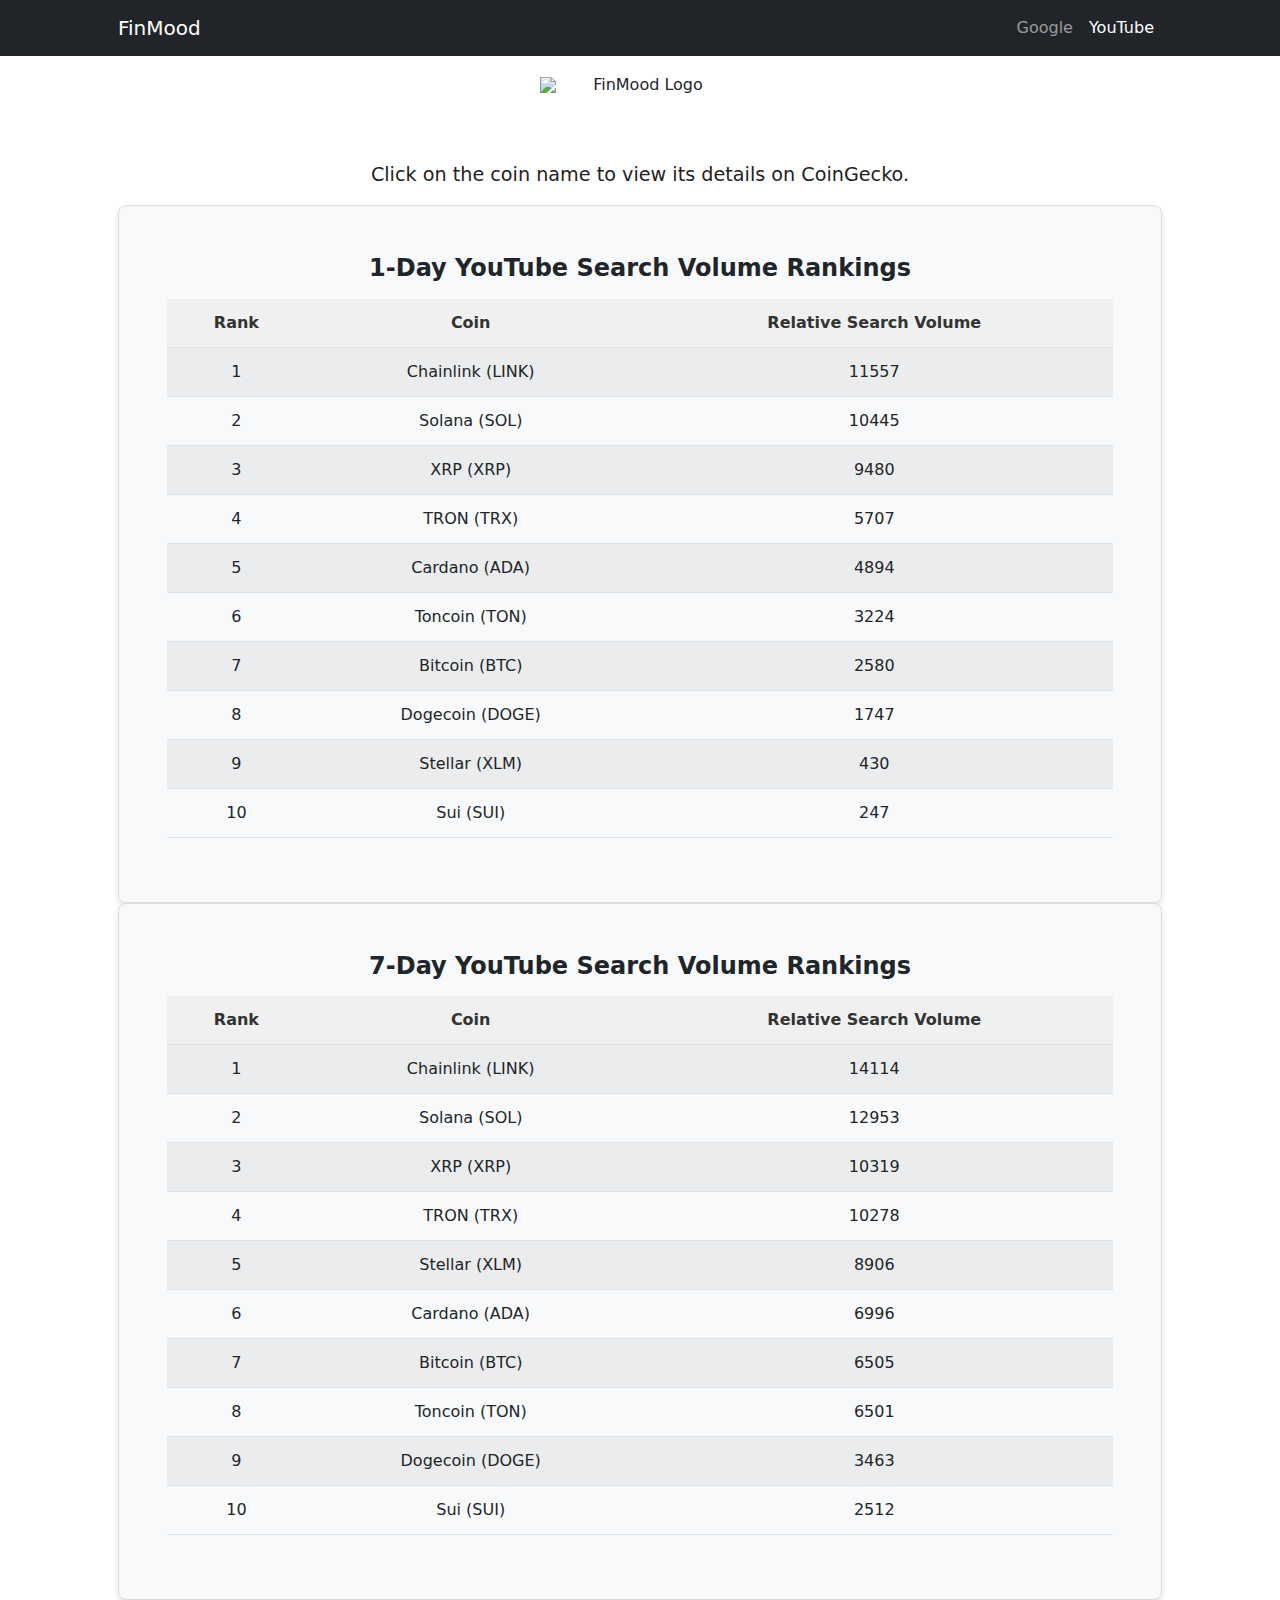
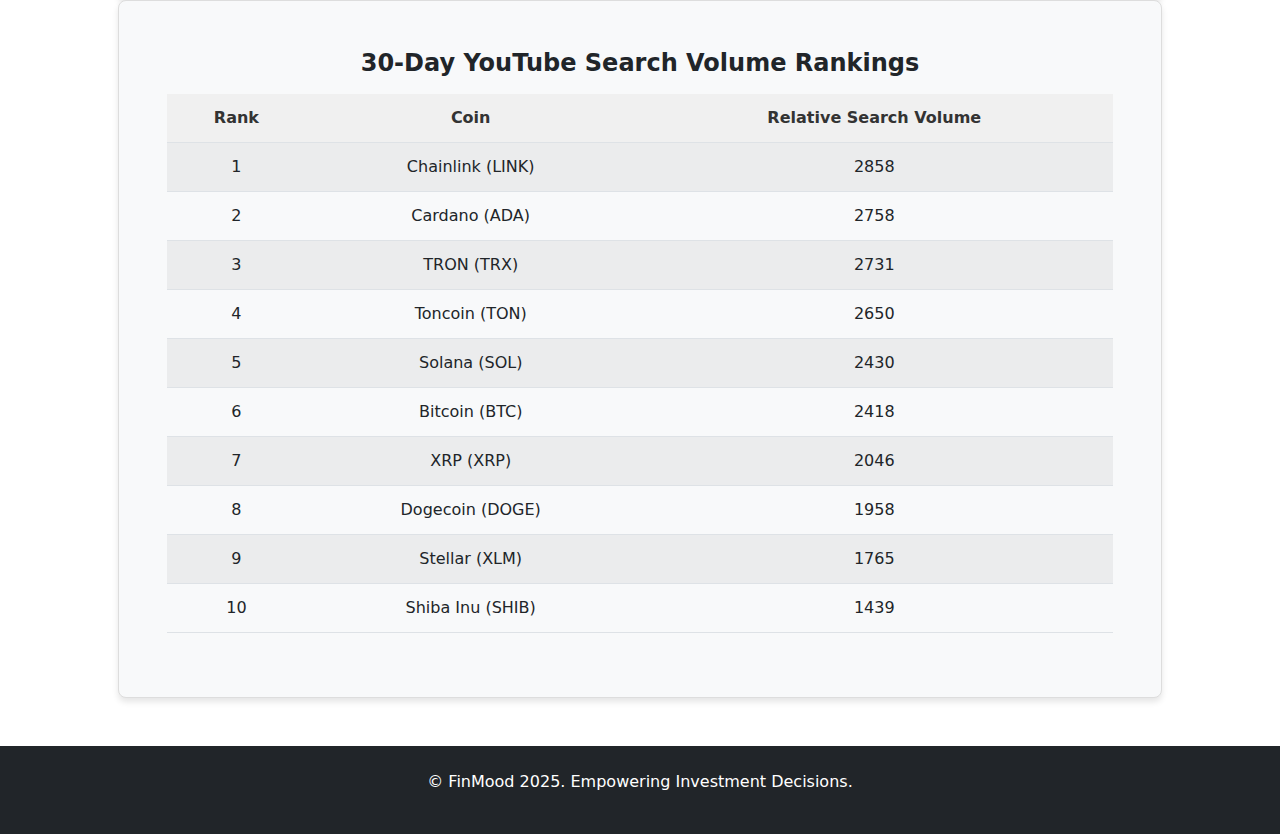
==== Youtube.html @ bff8d701 "first commit" ====
<!DOCTYPE html>
<html lang="en">
    <head>
        <meta charset="utf-8" />
        <meta name="viewport" content="width=device-width, initial-scale=1, shrink-to-fit=no" />
        <title>FinMood - YouTube Data</title>
        <!-- Favicon -->
        <link rel="icon" type="image/png" href="https://postfiles.pstatic.net/MjAyNTAxMTJfOTYg/MDAxNzM2NjIxMTgyMzUx.7B-GVu9-gx7kUguu9131GMtCu-E6OnTU3qfxG3Hmutog.RD1DZ30FdFx2kgZJTcJKu7Xp7f9JHcIaP08A8nK22oIg.PNG/7214acb7-8370-46a0-a841-b4d72393085b-removebg-preview_(1).png?type=w773" />
        <!-- Core theme CSS -->
        <link href="css/styles.css" rel="stylesheet" />
        <style>
            /* 사각형 높이 증가 및 글자 크기 조정 */
            .ranking-box {
                min-height: 500px; /* 높이를 15개 항목이 들어갈 수 있도록 증가 */
                padding: 20px;
            }

            .ranking-box h2 {
                font-size: 1.25rem; /* 글자 크기 살짝 축소 */
            }

            /* 테이블 셀 스타일 */
            .table tbody tr td {
                vertical-align: middle; /* 텍스트와 아이콘을 가운데 정렬 */
            }

            /* 회사 이름 열 스타일 */
            .table .company-name {
                text-align: center; /* 가운데 정렬 */
                background-color: #f8f9fa; /* 밝은 회색 배경 */
                padding: 10px;
            }

            /* 검색 강도 열 스타일 */
            .table .search-intensity {
                text-align: center; /* 가운데 정렬 */
            }

            /* 테이블 헤더 스타일 */
            .table thead th {
                background-color: #f0f0f0; /* 더 옅은 배경색 */
                color: #333; /* 텍스트 색상 */
                text-align: center;
            }
        </style>
    </head>
    <body>
        <!-- Responsive navbar -->
        <nav class="navbar navbar-expand-lg navbar-dark bg-dark">
            <div class="container px-lg-5">
                <a class="navbar-brand" href="index.html">FinMood</a>
                <button class="navbar-toggler" type="button" data-bs-toggle="collapse" data-bs-target="#navbarSupportedContent" aria-controls="navbarSupportedContent" aria-expanded="false" aria-label="Toggle navigation"><span class="navbar-toggler-icon"></span></button>
                <div class="collapse navbar-collapse" id="navbarSupportedContent">
                    <ul class="navbar-nav ms-auto mb-2 mb-lg-0">
                        <li class="nav-item"><a class="nav-link" href="index.html">Google</a></li>
                        <li class="nav-item"><a class="nav-link active" href="Youtube.html">YouTube</a></li>
                    </ul>
                </div>
            </div>
        </nav>        

        <div class="custom-logo">
            <img src="https://postfiles.pstatic.net/MjAyNTAxMTBfMjkg/MDAxNzM2NDQ1NTA2Njgz.2TgCRXyj6xYpUKAVRkCSr0fVaALXp904wzc_l7tM4Swg.-zdZMKFpB-jIDev21pE8-xAardf8957_RPQb6zx63QUg.PNG/7214acb7-8370-46a0-a841-b4d72393085b-removebg-preview_(1).png?type=w773" alt="FinMood Logo">
        </div>
        
        <!-- Header -->
        <header class="py-5">
            <div class="container px-lg-5">

                <div class="info-message text-center">
                    <p>Click on the coin name <span class="break-line">to view its details on CoinGecko.</span></p>
                </div>                
                
                <!-- 1-Day Ranking -->
                <div class="p-4 p-lg-5 bg-light rounded-3 text-center ranking-box">
                    <h2 class="fs-4 fw-bold mb-3">1-Day YouTube Search Volume Rankings</h2>
                    <table class="table table-striped">
                        <thead>
                            <tr>
                                <th>Rank</th>
                                <th>Coin</th>
                                <th>Relative Search Volume</th>
                            </tr>
                        </thead>
                        <tbody>
                            
        <tr>
            <td>1</td>
            <td>
                <a href="https://www.coingecko.com/en/coins/chainlink" target="_blank" style="text-decoration: none; color: inherit;" 
                   onmouseover="this.style.color='#888';" 
                   onmouseout="this.style.color='inherit';">
                   Chainlink (LINK)
                </a>
            </td>
            <td>11557</td>
        </tr>
        
        <tr>
            <td>2</td>
            <td>
                <a href="https://www.coingecko.com/en/coins/solana" target="_blank" style="text-decoration: none; color: inherit;" 
                   onmouseover="this.style.color='#888';" 
                   onmouseout="this.style.color='inherit';">
                   Solana (SOL)
                </a>
            </td>
            <td>10445</td>
        </tr>
        
        <tr>
            <td>3</td>
            <td>
                <a href="https://www.coingecko.com/en/coins/xrp" target="_blank" style="text-decoration: none; color: inherit;" 
                   onmouseover="this.style.color='#888';" 
                   onmouseout="this.style.color='inherit';">
                   XRP (XRP)
                </a>
            </td>
            <td>9480</td>
        </tr>
        
        <tr>
            <td>4</td>
            <td>
                <a href="https://www.coingecko.com/en/coins/tron" target="_blank" style="text-decoration: none; color: inherit;" 
                   onmouseover="this.style.color='#888';" 
                   onmouseout="this.style.color='inherit';">
                   TRON (TRX)
                </a>
            </td>
            <td>5707</td>
        </tr>
        
        <tr>
            <td>5</td>
            <td>
                <a href="https://www.coingecko.com/en/coins/cardano" target="_blank" style="text-decoration: none; color: inherit;" 
                   onmouseover="this.style.color='#888';" 
                   onmouseout="this.style.color='inherit';">
                   Cardano (ADA)
                </a>
            </td>
            <td>4894</td>
        </tr>
        
        <tr>
            <td>6</td>
            <td>
                <a href="https://www.coingecko.com/en/coins/toncoin" target="_blank" style="text-decoration: none; color: inherit;" 
                   onmouseover="this.style.color='#888';" 
                   onmouseout="this.style.color='inherit';">
                   Toncoin (TON)
                </a>
            </td>
            <td>3224</td>
        </tr>
        
        <tr>
            <td>7</td>
            <td>
                <a href="https://www.coingecko.com/en/coins/bitcoin" target="_blank" style="text-decoration: none; color: inherit;" 
                   onmouseover="this.style.color='#888';" 
                   onmouseout="this.style.color='inherit';">
                   Bitcoin (BTC)
                </a>
            </td>
            <td>2580</td>
        </tr>
        
        <tr>
            <td>8</td>
            <td>
                <a href="https://www.coingecko.com/en/coins/dogecoin" target="_blank" style="text-decoration: none; color: inherit;" 
                   onmouseover="this.style.color='#888';" 
                   onmouseout="this.style.color='inherit';">
                   Dogecoin (DOGE)
                </a>
            </td>
            <td>1747</td>
        </tr>
        
        <tr>
            <td>9</td>
            <td>
                <a href="https://www.coingecko.com/en/coins/stellar" target="_blank" style="text-decoration: none; color: inherit;" 
                   onmouseover="this.style.color='#888';" 
                   onmouseout="this.style.color='inherit';">
                   Stellar (XLM)
                </a>
            </td>
            <td>430</td>
        </tr>
        
        <tr>
            <td>10</td>
            <td>
                <a href="https://www.coingecko.com/en/coins/sui" target="_blank" style="text-decoration: none; color: inherit;" 
                   onmouseover="this.style.color='#888';" 
                   onmouseout="this.style.color='inherit';">
                   Sui (SUI)
                </a>
            </td>
            <td>247</td>
        </tr>
         <!-- Python 스크립트에서 동적 데이터로 대체 -->
                        </tbody>
                        
                    </table>
                </div>
                
                <!-- 7-Day Ranking -->
                <div class="p-4 p-lg-5 bg-light rounded-3 text-center ranking-box">
                    <h2 class="fs-4 fw-bold mb-3">7-Day YouTube Search Volume Rankings</h2>
                    <table class="table table-striped">
                        <thead>
                            <tr>
                                <th>Rank</th>
                                <th>Coin</th>
                                <th>Relative Search Volume</th>
                            </tr>
                        </thead>
                        <tbody>
                            
        <tr>
            <td>1</td>
            <td>
                <a href="https://www.coingecko.com/en/coins/chainlink" target="_blank" style="text-decoration: none; color: inherit;" 
                   onmouseover="this.style.color='#888';" 
                   onmouseout="this.style.color='inherit';">
                   Chainlink (LINK)
                </a>
            </td>
            <td>14114</td>
        </tr>
        
        <tr>
            <td>2</td>
            <td>
                <a href="https://www.coingecko.com/en/coins/solana" target="_blank" style="text-decoration: none; color: inherit;" 
                   onmouseover="this.style.color='#888';" 
                   onmouseout="this.style.color='inherit';">
                   Solana (SOL)
                </a>
            </td>
            <td>12953</td>
        </tr>
        
        <tr>
            <td>3</td>
            <td>
                <a href="https://www.coingecko.com/en/coins/xrp" target="_blank" style="text-decoration: none; color: inherit;" 
                   onmouseover="this.style.color='#888';" 
                   onmouseout="this.style.color='inherit';">
                   XRP (XRP)
                </a>
            </td>
            <td>10319</td>
        </tr>
        
        <tr>
            <td>4</td>
            <td>
                <a href="https://www.coingecko.com/en/coins/tron" target="_blank" style="text-decoration: none; color: inherit;" 
                   onmouseover="this.style.color='#888';" 
                   onmouseout="this.style.color='inherit';">
                   TRON (TRX)
                </a>
            </td>
            <td>10278</td>
        </tr>
        
        <tr>
            <td>5</td>
            <td>
                <a href="https://www.coingecko.com/en/coins/stellar" target="_blank" style="text-decoration: none; color: inherit;" 
                   onmouseover="this.style.color='#888';" 
                   onmouseout="this.style.color='inherit';">
                   Stellar (XLM)
                </a>
            </td>
            <td>8906</td>
        </tr>
        
        <tr>
            <td>6</td>
            <td>
                <a href="https://www.coingecko.com/en/coins/cardano" target="_blank" style="text-decoration: none; color: inherit;" 
                   onmouseover="this.style.color='#888';" 
                   onmouseout="this.style.color='inherit';">
                   Cardano (ADA)
                </a>
            </td>
            <td>6996</td>
        </tr>
        
        <tr>
            <td>7</td>
            <td>
                <a href="https://www.coingecko.com/en/coins/bitcoin" target="_blank" style="text-decoration: none; color: inherit;" 
                   onmouseover="this.style.color='#888';" 
                   onmouseout="this.style.color='inherit';">
                   Bitcoin (BTC)
                </a>
            </td>
            <td>6505</td>
        </tr>
        
        <tr>
            <td>8</td>
            <td>
                <a href="https://www.coingecko.com/en/coins/toncoin" target="_blank" style="text-decoration: none; color: inherit;" 
                   onmouseover="this.style.color='#888';" 
                   onmouseout="this.style.color='inherit';">
                   Toncoin (TON)
                </a>
            </td>
            <td>6501</td>
        </tr>
        
        <tr>
            <td>9</td>
            <td>
                <a href="https://www.coingecko.com/en/coins/dogecoin" target="_blank" style="text-decoration: none; color: inherit;" 
                   onmouseover="this.style.color='#888';" 
                   onmouseout="this.style.color='inherit';">
                   Dogecoin (DOGE)
                </a>
            </td>
            <td>3463</td>
        </tr>
        
        <tr>
            <td>10</td>
            <td>
                <a href="https://www.coingecko.com/en/coins/sui" target="_blank" style="text-decoration: none; color: inherit;" 
                   onmouseover="this.style.color='#888';" 
                   onmouseout="this.style.color='inherit';">
                   Sui (SUI)
                </a>
            </td>
            <td>2512</td>
        </tr>
         <!-- Python 스크립트에서 동적 데이터로 대체 -->
                        </tbody>                        
                    </table>
                </div>
                
                <!-- 30-Day Ranking -->
                <div class="p-4 p-lg-5 bg-light rounded-3 text-center ranking-box">
                    <h2 class="fs-4 fw-bold mb-3">30-Day YouTube Search Volume Rankings</h2>
                    <table class="table table-striped">
                        <thead>
                            <tr>
                                <th>Rank</th>
                                <th>Coin</th>
                                <th>Relative Search Volume</th>
                            </tr>
                        </thead>
                        <tbody>
                            
        <tr>
            <td>1</td>
            <td>
                <a href="https://www.coingecko.com/en/coins/chainlink" target="_blank" style="text-decoration: none; color: inherit;" 
                   onmouseover="this.style.color='#888';" 
                   onmouseout="this.style.color='inherit';">
                   Chainlink (LINK)
                </a>
            </td>
            <td>2858</td>
        </tr>
        
        <tr>
            <td>2</td>
            <td>
                <a href="https://www.coingecko.com/en/coins/cardano" target="_blank" style="text-decoration: none; color: inherit;" 
                   onmouseover="this.style.color='#888';" 
                   onmouseout="this.style.color='inherit';">
                   Cardano (ADA)
                </a>
            </td>
            <td>2758</td>
        </tr>
        
        <tr>
            <td>3</td>
            <td>
                <a href="https://www.coingecko.com/en/coins/tron" target="_blank" style="text-decoration: none; color: inherit;" 
                   onmouseover="this.style.color='#888';" 
                   onmouseout="this.style.color='inherit';">
                   TRON (TRX)
                </a>
            </td>
            <td>2731</td>
        </tr>
        
        <tr>
            <td>4</td>
            <td>
                <a href="https://www.coingecko.com/en/coins/toncoin" target="_blank" style="text-decoration: none; color: inherit;" 
                   onmouseover="this.style.color='#888';" 
                   onmouseout="this.style.color='inherit';">
                   Toncoin (TON)
                </a>
            </td>
            <td>2650</td>
        </tr>
        
        <tr>
            <td>5</td>
            <td>
                <a href="https://www.coingecko.com/en/coins/solana" target="_blank" style="text-decoration: none; color: inherit;" 
                   onmouseover="this.style.color='#888';" 
                   onmouseout="this.style.color='inherit';">
                   Solana (SOL)
                </a>
            </td>
            <td>2430</td>
        </tr>
        
        <tr>
            <td>6</td>
            <td>
                <a href="https://www.coingecko.com/en/coins/bitcoin" target="_blank" style="text-decoration: none; color: inherit;" 
                   onmouseover="this.style.color='#888';" 
                   onmouseout="this.style.color='inherit';">
                   Bitcoin (BTC)
                </a>
            </td>
            <td>2418</td>
        </tr>
        
        <tr>
            <td>7</td>
            <td>
                <a href="https://www.coingecko.com/en/coins/xrp" target="_blank" style="text-decoration: none; color: inherit;" 
                   onmouseover="this.style.color='#888';" 
                   onmouseout="this.style.color='inherit';">
                   XRP (XRP)
                </a>
            </td>
            <td>2046</td>
        </tr>
        
        <tr>
            <td>8</td>
            <td>
                <a href="https://www.coingecko.com/en/coins/dogecoin" target="_blank" style="text-decoration: none; color: inherit;" 
                   onmouseover="this.style.color='#888';" 
                   onmouseout="this.style.color='inherit';">
                   Dogecoin (DOGE)
                </a>
            </td>
            <td>1958</td>
        </tr>
        
        <tr>
            <td>9</td>
            <td>
                <a href="https://www.coingecko.com/en/coins/stellar" target="_blank" style="text-decoration: none; color: inherit;" 
                   onmouseover="this.style.color='#888';" 
                   onmouseout="this.style.color='inherit';">
                   Stellar (XLM)
                </a>
            </td>
            <td>1765</td>
        </tr>
        
        <tr>
            <td>10</td>
            <td>
                <a href="https://www.coingecko.com/en/coins/shiba-inu" target="_blank" style="text-decoration: none; color: inherit;" 
                   onmouseover="this.style.color='#888';" 
                   onmouseout="this.style.color='inherit';">
                   Shiba Inu (SHIB)
                </a>
            </td>
            <td>1439</td>
        </tr>
         <!-- Python 스크립트에서 동적 데이터로 대체 -->
                        </tbody>
                        
                    </table>
                </div>
            </div>
        </header>
        
        <!-- Footer -->
        <footer class="bg-dark py-4">
            <div class="container">
                <p class="text-center text-white">© FinMood 2025. Empowering Investment Decisions.</p>
            </div>
        </footer>
        
        <!-- Bootstrap core JS -->
        <script src="https://cdn.jsdelivr.net/npm/bootstrap@5.2.3/dist/js/bootstrap.bundle.min.js"></script>
        <!-- Core theme JS -->
        <script src="js/scripts.js"></script>
    </body>
</html>
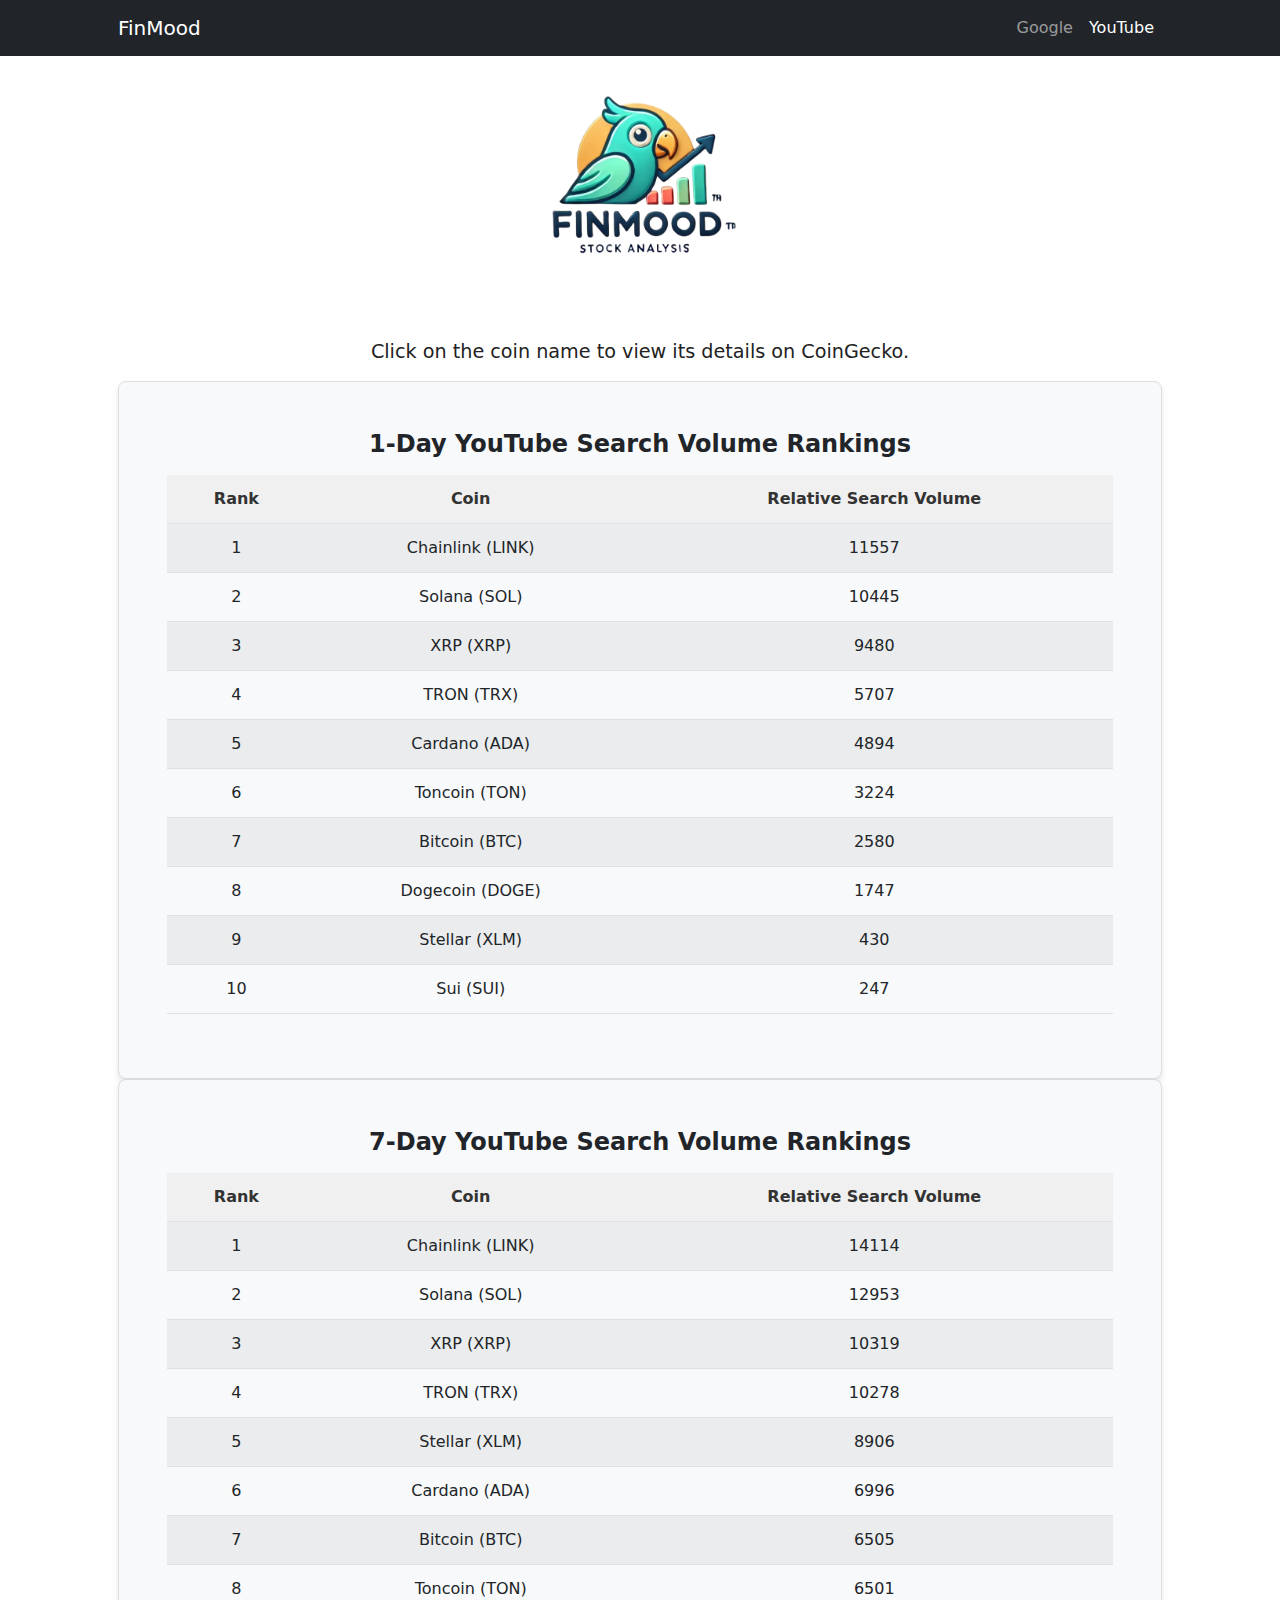
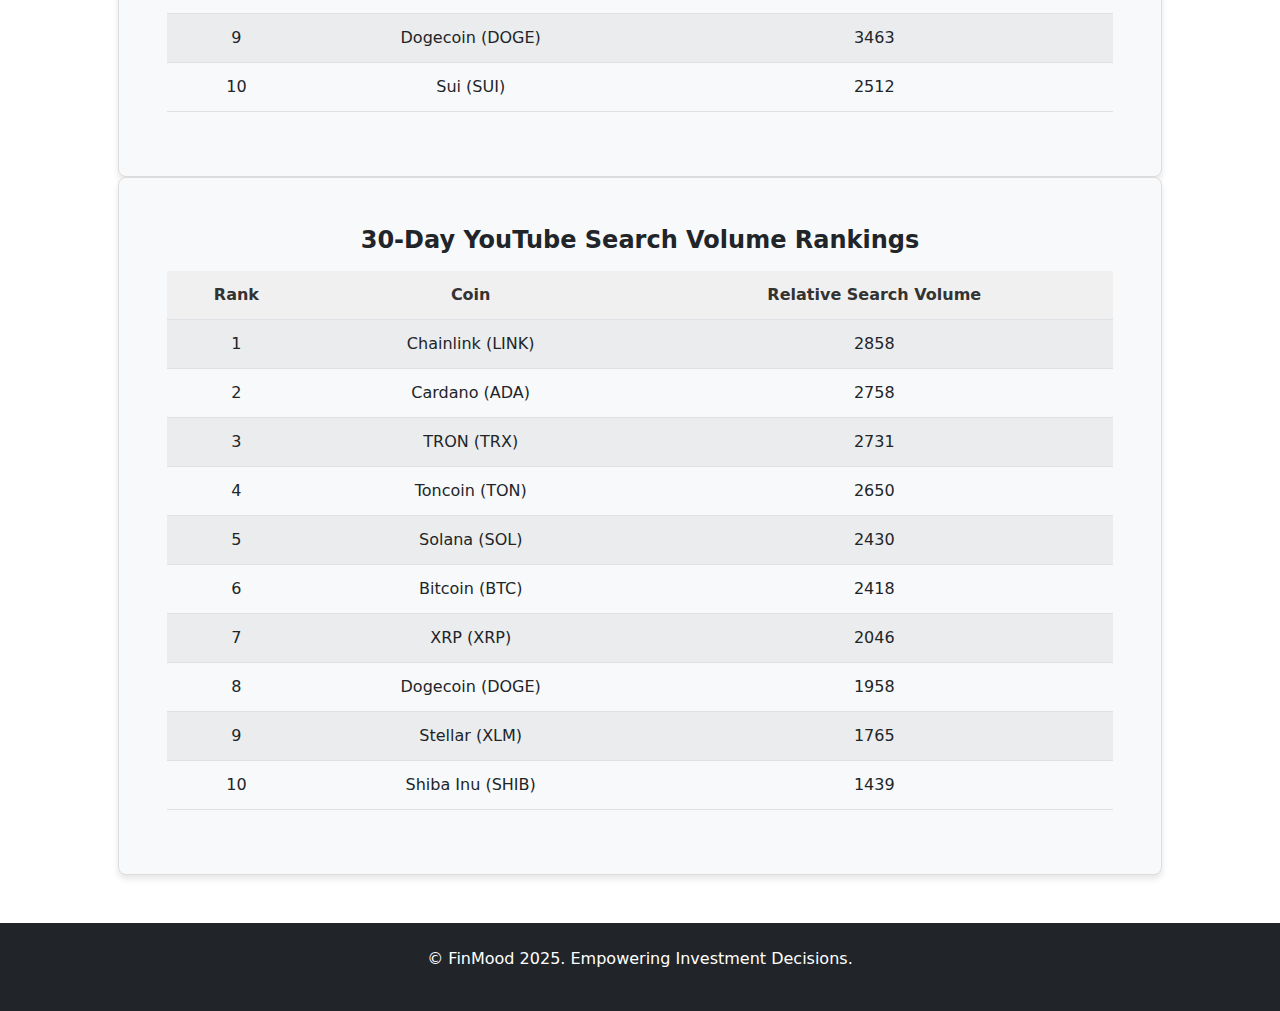
==== commit 7d1f8aa3: "Add favicon and logo images" ====
--- a/Youtube.html
+++ b/Youtube.html
@@ -5,7 +5,7 @@
         <meta name="viewport" content="width=device-width, initial-scale=1, shrink-to-fit=no" />
         <title>FinMood - YouTube Data</title>
         <!-- Favicon -->
-        <link rel="icon" type="image/png" href="https://postfiles.pstatic.net/MjAyNTAxMTJfOTYg/MDAxNzM2NjIxMTgyMzUx.7B-GVu9-gx7kUguu9131GMtCu-E6OnTU3qfxG3Hmutog.RD1DZ30FdFx2kgZJTcJKu7Xp7f9JHcIaP08A8nK22oIg.PNG/7214acb7-8370-46a0-a841-b4d72393085b-removebg-preview_(1).png?type=w773" />
+        <link rel="icon" type="image/x-icon" href="img/favicon.ico">
         <!-- Core theme CSS -->
         <link href="css/styles.css" rel="stylesheet" />
         <style>
@@ -60,7 +60,7 @@
         </nav>        
 
         <div class="custom-logo">
-            <img src="https://postfiles.pstatic.net/MjAyNTAxMTBfMjkg/MDAxNzM2NDQ1NTA2Njgz.2TgCRXyj6xYpUKAVRkCSr0fVaALXp904wzc_l7tM4Swg.-zdZMKFpB-jIDev21pE8-xAardf8957_RPQb6zx63QUg.PNG/7214acb7-8370-46a0-a841-b4d72393085b-removebg-preview_(1).png?type=w773" alt="FinMood Logo">
+            <img src="img/logo.png" alt="FinMood Logo">
         </div>
         
         <!-- Header -->
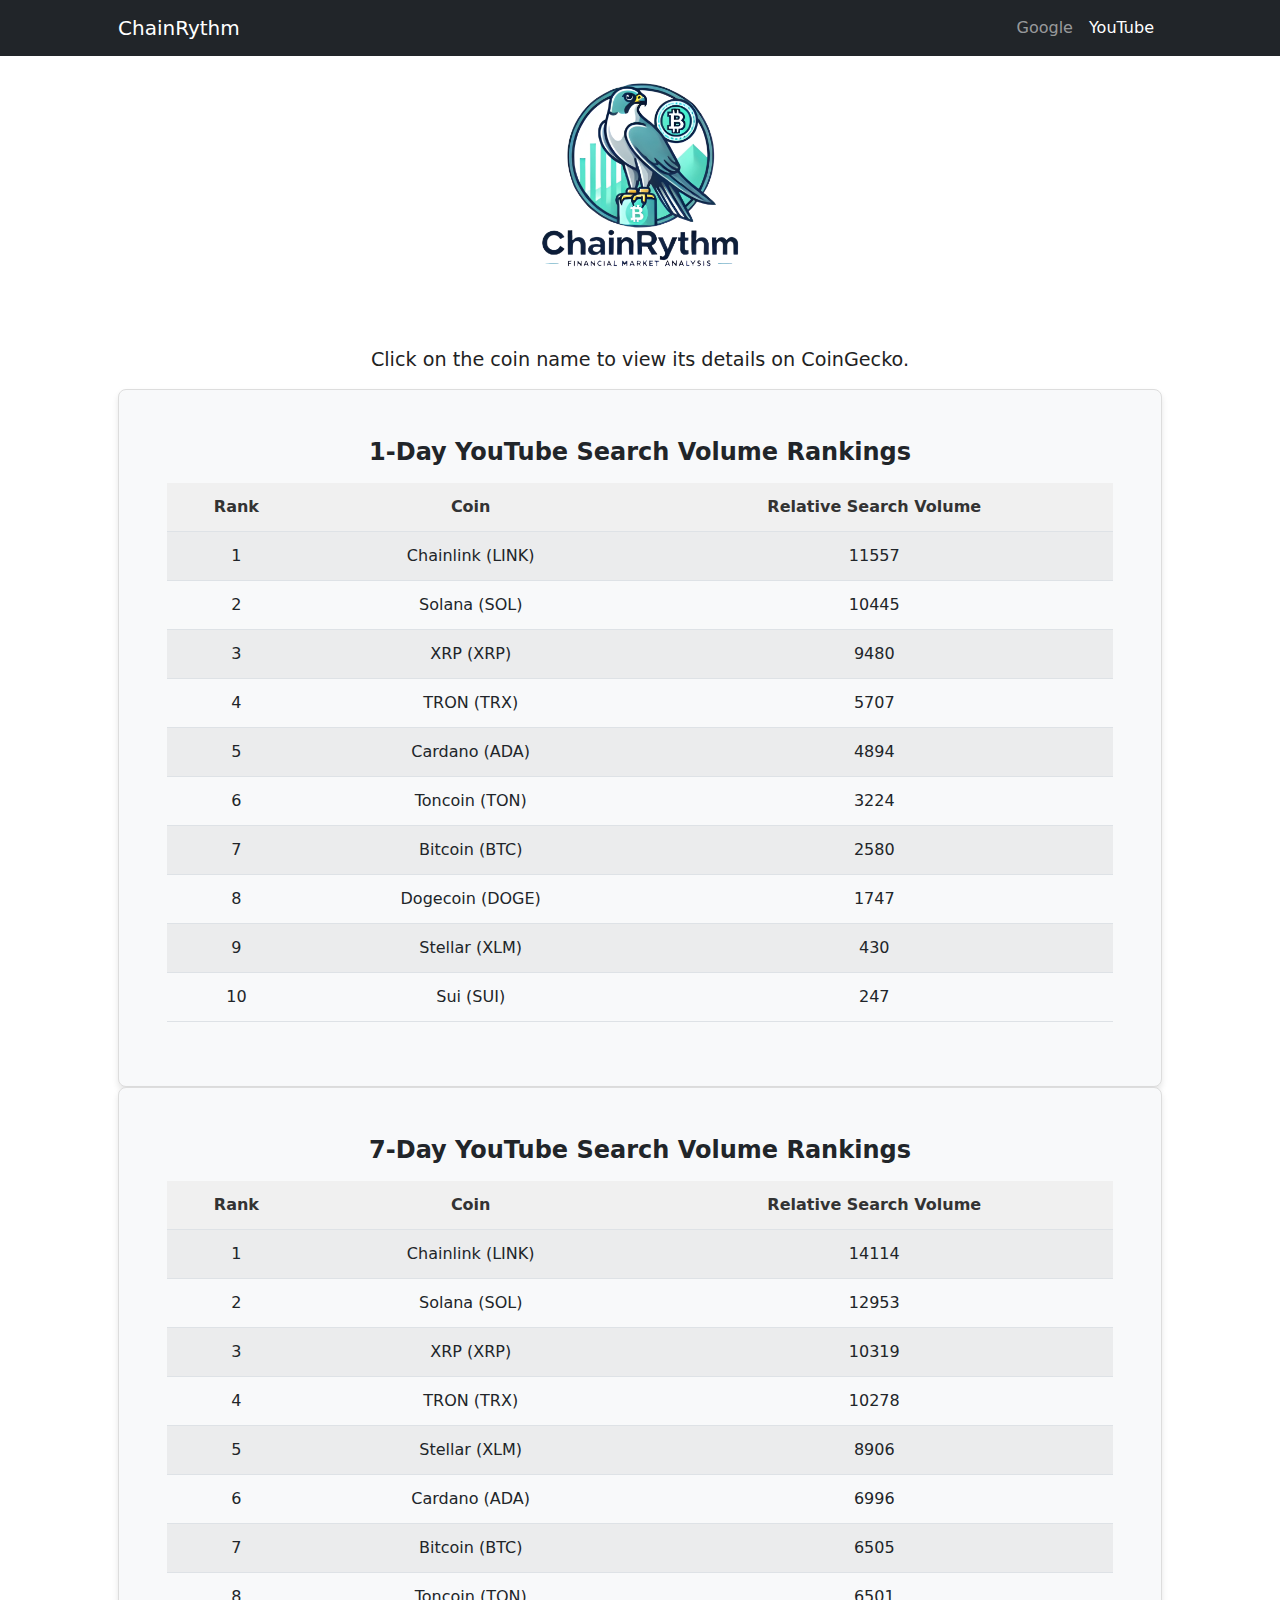
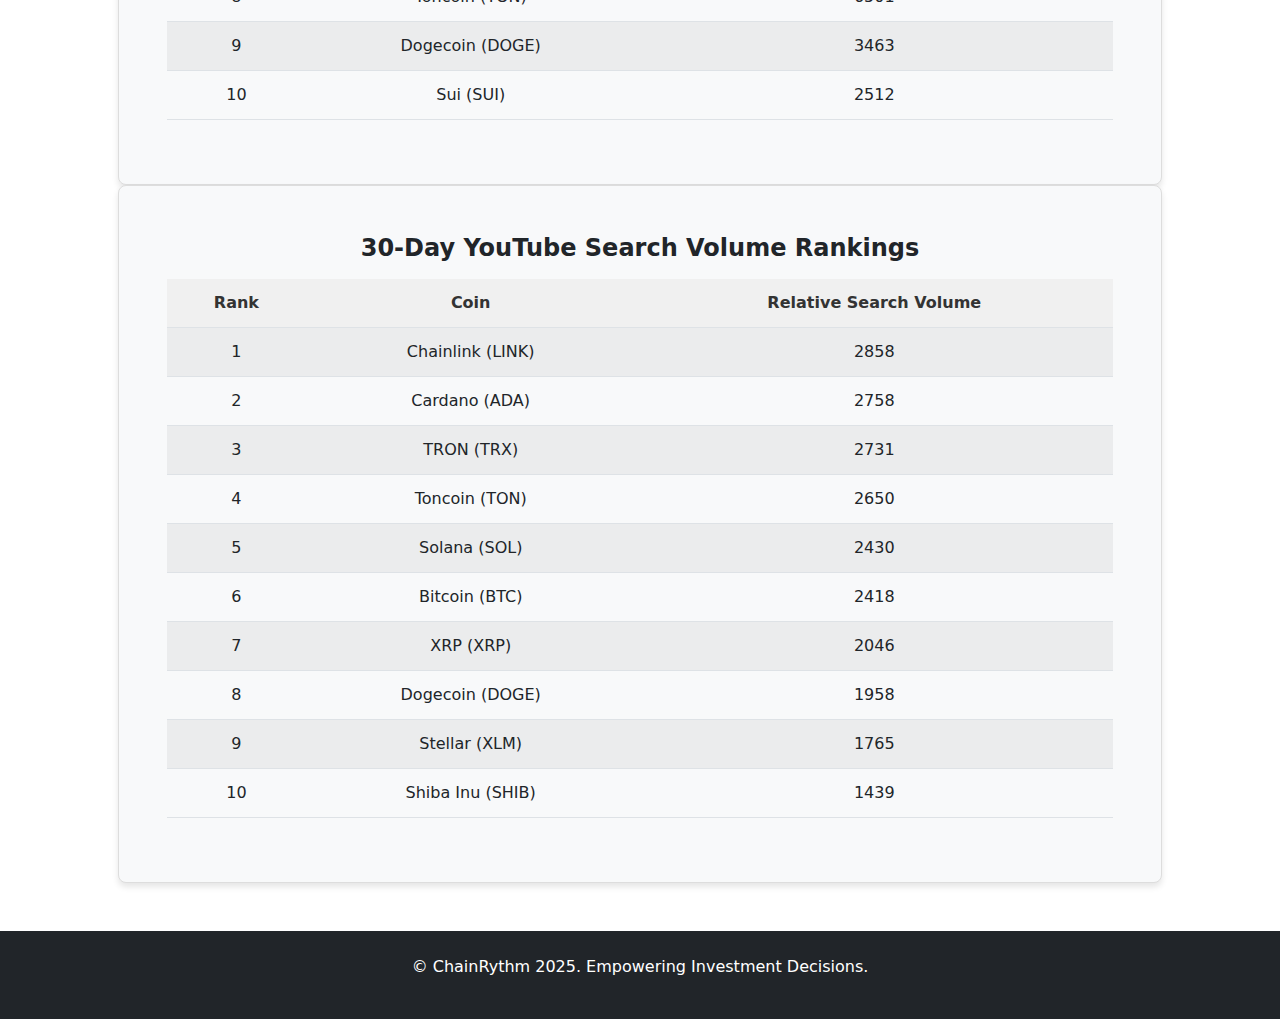
==== commit 55c7a4c4: "fourth commit" ====
--- a/Youtube.html
+++ b/Youtube.html
@@ -3,7 +3,7 @@
     <head>
         <meta charset="utf-8" />
         <meta name="viewport" content="width=device-width, initial-scale=1, shrink-to-fit=no" />
-        <title>FinMood - YouTube Data</title>
+        <title>ChainRythm - YouTube Data</title>
         <!-- Favicon -->
         <link rel="icon" type="image/x-icon" href="img/favicon.ico">
         <!-- Core theme CSS -->
@@ -48,7 +48,7 @@
         <!-- Responsive navbar -->
         <nav class="navbar navbar-expand-lg navbar-dark bg-dark">
             <div class="container px-lg-5">
-                <a class="navbar-brand" href="index.html">FinMood</a>
+                <a class="navbar-brand" href="index.html">ChainRythm</a>
                 <button class="navbar-toggler" type="button" data-bs-toggle="collapse" data-bs-target="#navbarSupportedContent" aria-controls="navbarSupportedContent" aria-expanded="false" aria-label="Toggle navigation"><span class="navbar-toggler-icon"></span></button>
                 <div class="collapse navbar-collapse" id="navbarSupportedContent">
                     <ul class="navbar-nav ms-auto mb-2 mb-lg-0">
@@ -60,7 +60,7 @@
         </nav>        
 
         <div class="custom-logo">
-            <img src="img/logo.png" alt="FinMood Logo">
+            <img src="img/logo.png" alt="ChainRythm Logo">
         </div>
         
         <!-- Header -->
@@ -489,7 +489,7 @@
         <!-- Footer -->
         <footer class="bg-dark py-4">
             <div class="container">
-                <p class="text-center text-white">© FinMood 2025. Empowering Investment Decisions.</p>
+                <p class="text-center text-white">© ChainRythm 2025. Empowering Investment Decisions.</p>
             </div>
         </footer>
         
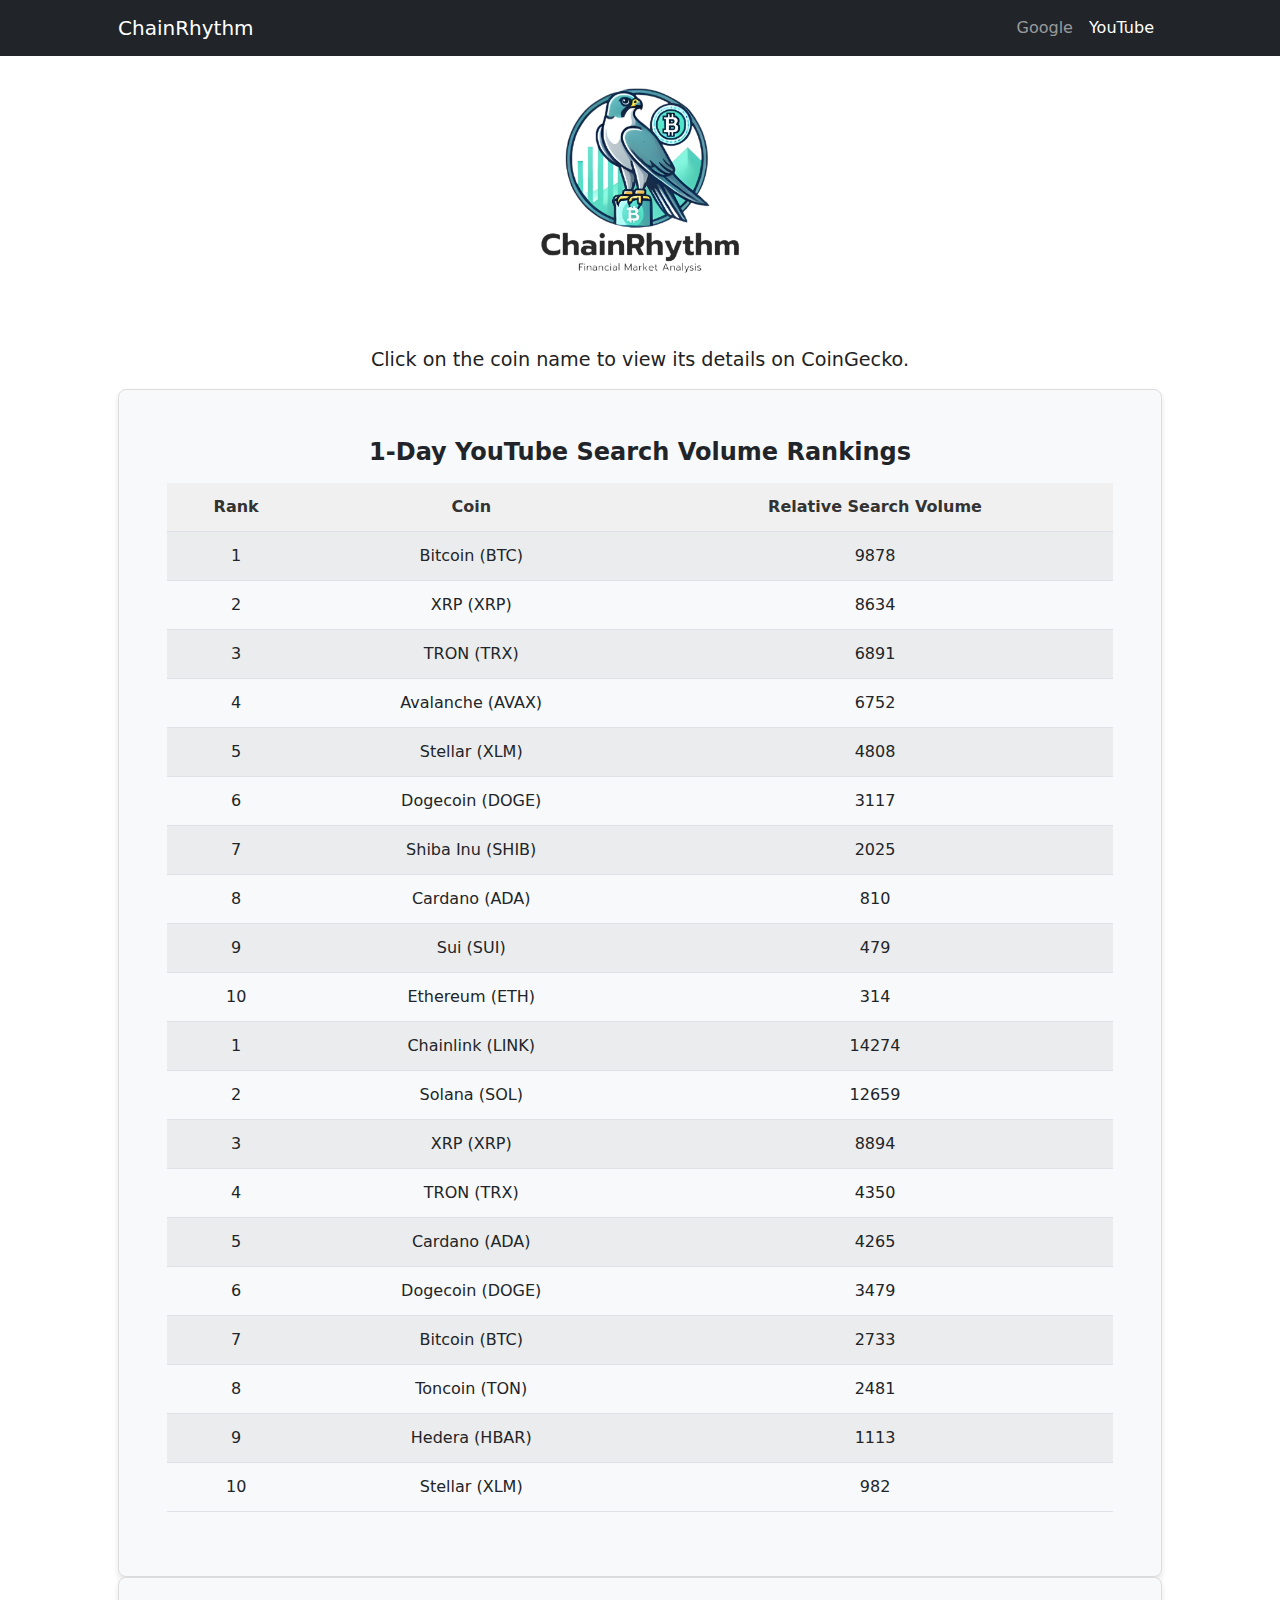
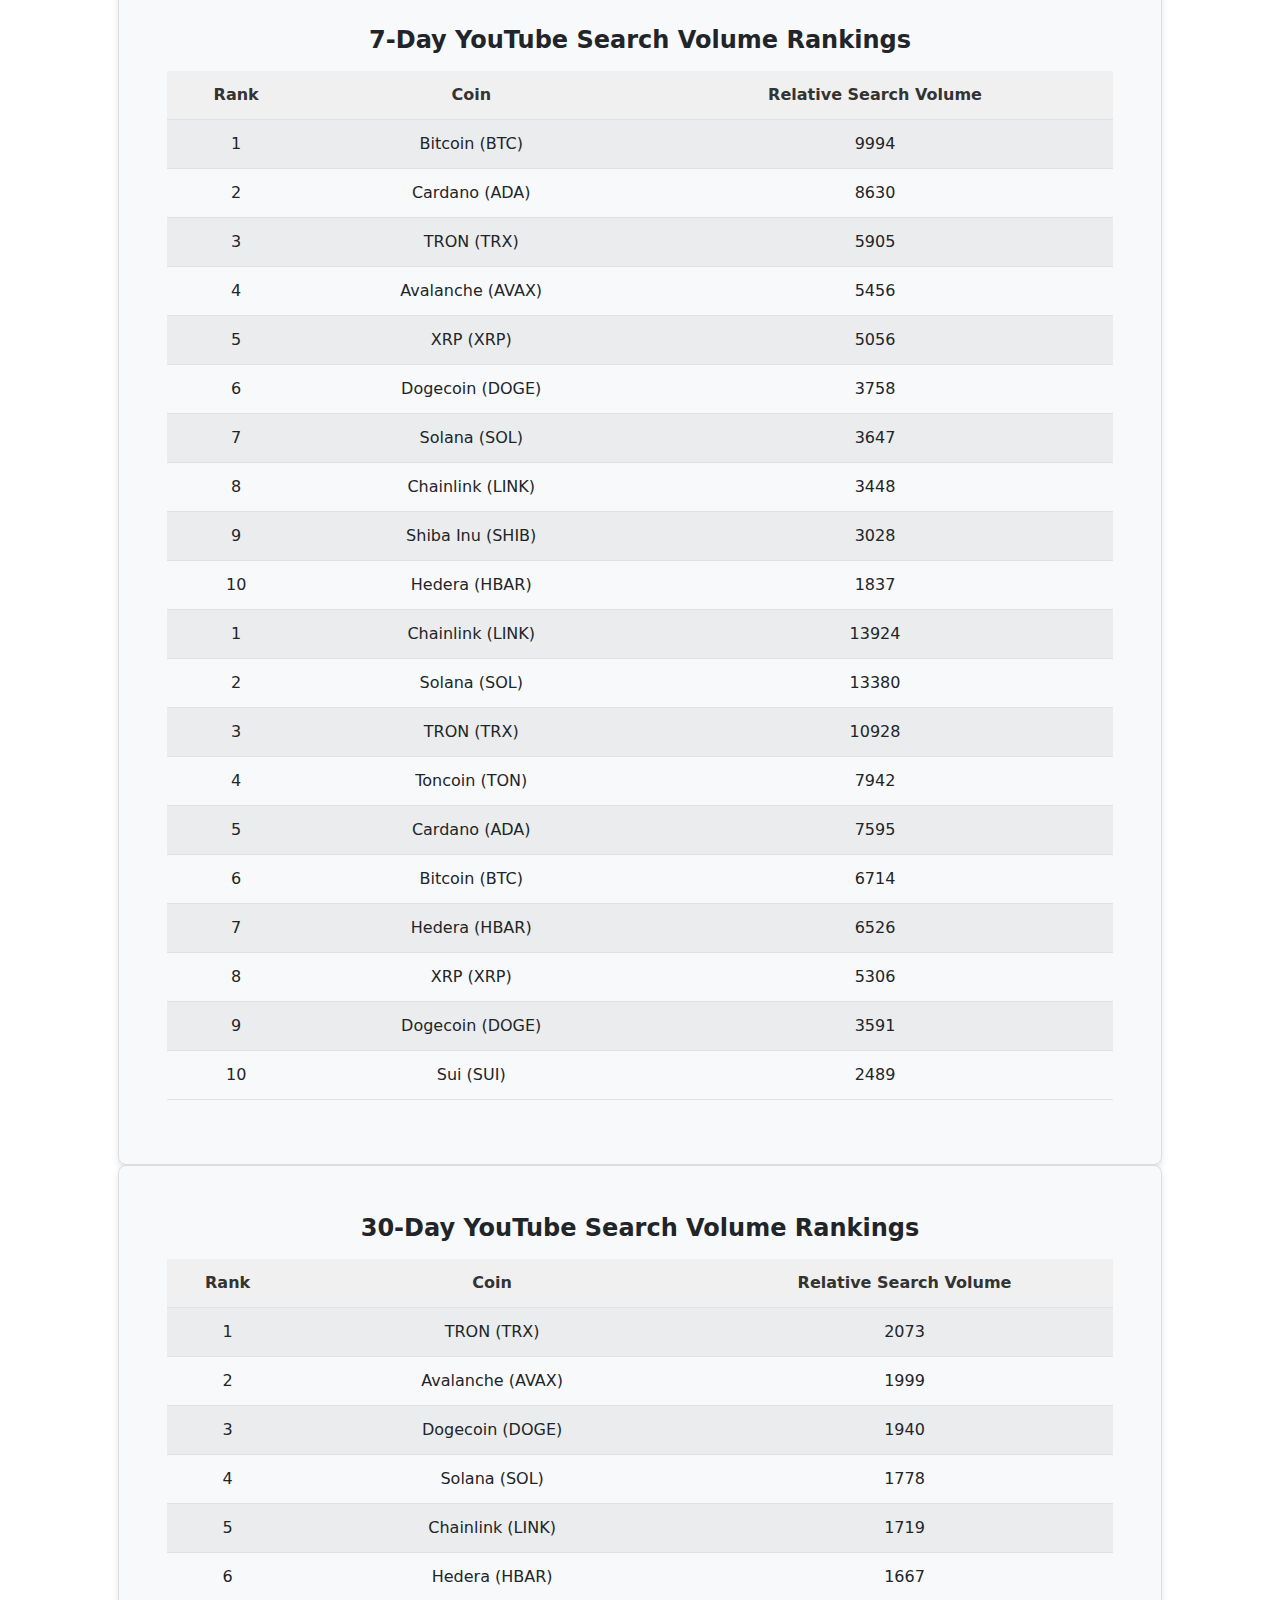
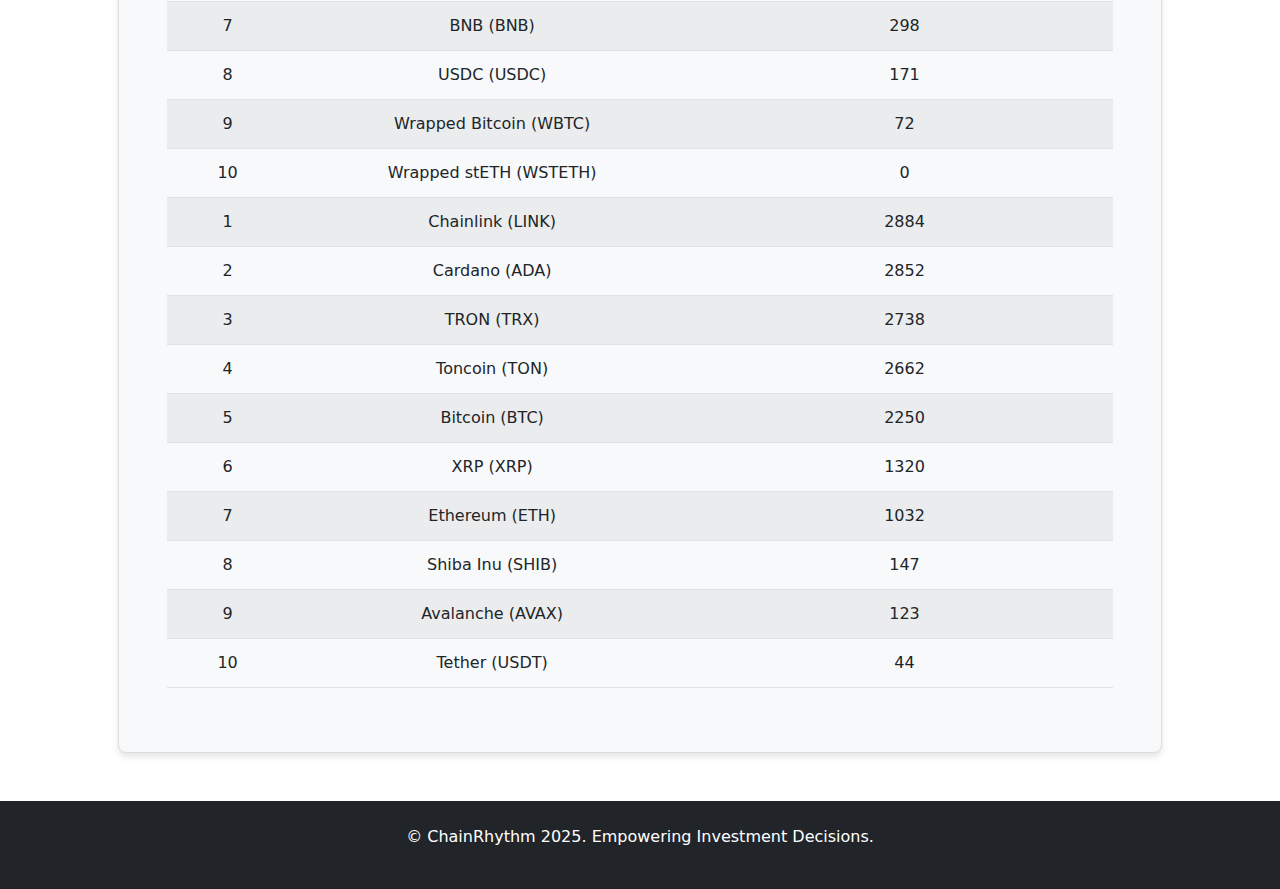
==== commit a5b4f98e: "amfdmj" ====
--- a/Youtube.html
+++ b/Youtube.html
@@ -3,7 +3,7 @@
     <head>
         <meta charset="utf-8" />
         <meta name="viewport" content="width=device-width, initial-scale=1, shrink-to-fit=no" />
-        <title>ChainRythm - YouTube Data</title>
+        <title>ChainRhythm - YouTube Data</title>
         <!-- Favicon -->
         <link rel="icon" type="image/x-icon" href="img/favicon.ico">
         <!-- Core theme CSS -->
@@ -48,7 +48,7 @@
         <!-- Responsive navbar -->
         <nav class="navbar navbar-expand-lg navbar-dark bg-dark">
             <div class="container px-lg-5">
-                <a class="navbar-brand" href="index.html">ChainRythm</a>
+                <a class="navbar-brand" href="index.html">ChainRhythm</a>
                 <button class="navbar-toggler" type="button" data-bs-toggle="collapse" data-bs-target="#navbarSupportedContent" aria-controls="navbarSupportedContent" aria-expanded="false" aria-label="Toggle navigation"><span class="navbar-toggler-icon"></span></button>
                 <div class="collapse navbar-collapse" id="navbarSupportedContent">
                     <ul class="navbar-nav ms-auto mb-2 mb-lg-0">
@@ -60,7 +60,7 @@
         </nav>        
 
         <div class="custom-logo">
-            <img src="img/logo.png" alt="ChainRythm Logo">
+            <img src="img/logo.png" alt="ChainRhythm Logo">
         </div>
         
         <!-- Header -->
@@ -83,17 +83,139 @@
                             </tr>
                         </thead>
                         <tbody>
-                            
+                            <!-- {1day_table} -->
+
         <tr>
             <td>1</td>
             <td>
+                <a href="https://www.coingecko.com/en/coins/bitcoin" target="_blank" style="text-decoration: none; color: inherit;" 
+                   onmouseover="this.style.color='#888';" 
+                   onmouseout="this.style.color='inherit';">
+                   Bitcoin (BTC)
+                </a>
+            </td>
+            <td>9878</td>
+        </tr>
+        
+        <tr>
+            <td>2</td>
+            <td>
+                <a href="https://www.coingecko.com/en/coins/xrp" target="_blank" style="text-decoration: none; color: inherit;" 
+                   onmouseover="this.style.color='#888';" 
+                   onmouseout="this.style.color='inherit';">
+                   XRP (XRP)
+                </a>
+            </td>
+            <td>8634</td>
+        </tr>
+        
+        <tr>
+            <td>3</td>
+            <td>
+                <a href="https://www.coingecko.com/en/coins/tron" target="_blank" style="text-decoration: none; color: inherit;" 
+                   onmouseover="this.style.color='#888';" 
+                   onmouseout="this.style.color='inherit';">
+                   TRON (TRX)
+                </a>
+            </td>
+            <td>6891</td>
+        </tr>
+        
+        <tr>
+            <td>4</td>
+            <td>
+                <a href="https://www.coingecko.com/en/coins/avalanche" target="_blank" style="text-decoration: none; color: inherit;" 
+                   onmouseover="this.style.color='#888';" 
+                   onmouseout="this.style.color='inherit';">
+                   Avalanche (AVAX)
+                </a>
+            </td>
+            <td>6752</td>
+        </tr>
+        
+        <tr>
+            <td>5</td>
+            <td>
+                <a href="https://www.coingecko.com/en/coins/stellar" target="_blank" style="text-decoration: none; color: inherit;" 
+                   onmouseover="this.style.color='#888';" 
+                   onmouseout="this.style.color='inherit';">
+                   Stellar (XLM)
+                </a>
+            </td>
+            <td>4808</td>
+        </tr>
+        
+        <tr>
+            <td>6</td>
+            <td>
+                <a href="https://www.coingecko.com/en/coins/dogecoin" target="_blank" style="text-decoration: none; color: inherit;" 
+                   onmouseover="this.style.color='#888';" 
+                   onmouseout="this.style.color='inherit';">
+                   Dogecoin (DOGE)
+                </a>
+            </td>
+            <td>3117</td>
+        </tr>
+        
+        <tr>
+            <td>7</td>
+            <td>
+                <a href="https://www.coingecko.com/en/coins/shiba-inu" target="_blank" style="text-decoration: none; color: inherit;" 
+                   onmouseover="this.style.color='#888';" 
+                   onmouseout="this.style.color='inherit';">
+                   Shiba Inu (SHIB)
+                </a>
+            </td>
+            <td>2025</td>
+        </tr>
+        
+        <tr>
+            <td>8</td>
+            <td>
+                <a href="https://www.coingecko.com/en/coins/cardano" target="_blank" style="text-decoration: none; color: inherit;" 
+                   onmouseover="this.style.color='#888';" 
+                   onmouseout="this.style.color='inherit';">
+                   Cardano (ADA)
+                </a>
+            </td>
+            <td>810</td>
+        </tr>
+        
+        <tr>
+            <td>9</td>
+            <td>
+                <a href="https://www.coingecko.com/en/coins/sui" target="_blank" style="text-decoration: none; color: inherit;" 
+                   onmouseover="this.style.color='#888';" 
+                   onmouseout="this.style.color='inherit';">
+                   Sui (SUI)
+                </a>
+            </td>
+            <td>479</td>
+        </tr>
+        
+        <tr>
+            <td>10</td>
+            <td>
+                <a href="https://www.coingecko.com/en/coins/ethereum" target="_blank" style="text-decoration: none; color: inherit;" 
+                   onmouseover="this.style.color='#888';" 
+                   onmouseout="this.style.color='inherit';">
+                   Ethereum (ETH)
+                </a>
+            </td>
+            <td>314</td>
+        </tr>
+        
+
+        <tr>
+            <td>1</td>
+            <td>
                 <a href="https://www.coingecko.com/en/coins/chainlink" target="_blank" style="text-decoration: none; color: inherit;" 
                    onmouseover="this.style.color='#888';" 
                    onmouseout="this.style.color='inherit';">
                    Chainlink (LINK)
                 </a>
             </td>
-            <td>11557</td>
+            <td>14274</td>
         </tr>
         
         <tr>
@@ -105,7 +227,7 @@
                    Solana (SOL)
                 </a>
             </td>
-            <td>10445</td>
+            <td>12659</td>
         </tr>
         
         <tr>
@@ -117,7 +239,7 @@
                    XRP (XRP)
                 </a>
             </td>
-            <td>9480</td>
+            <td>8894</td>
         </tr>
         
         <tr>
@@ -129,7 +251,7 @@
                    TRON (TRX)
                 </a>
             </td>
-            <td>5707</td>
+            <td>4350</td>
         </tr>
         
         <tr>
@@ -141,69 +263,69 @@
                    Cardano (ADA)
                 </a>
             </td>
-            <td>4894</td>
+            <td>4265</td>
         </tr>
         
         <tr>
             <td>6</td>
             <td>
+                <a href="https://www.coingecko.com/en/coins/dogecoin" target="_blank" style="text-decoration: none; color: inherit;" 
+                   onmouseover="this.style.color='#888';" 
+                   onmouseout="this.style.color='inherit';">
+                   Dogecoin (DOGE)
+                </a>
+            </td>
+            <td>3479</td>
+        </tr>
+        
+        <tr>
+            <td>7</td>
+            <td>
+                <a href="https://www.coingecko.com/en/coins/bitcoin" target="_blank" style="text-decoration: none; color: inherit;" 
+                   onmouseover="this.style.color='#888';" 
+                   onmouseout="this.style.color='inherit';">
+                   Bitcoin (BTC)
+                </a>
+            </td>
+            <td>2733</td>
+        </tr>
+        
+        <tr>
+            <td>8</td>
+            <td>
                 <a href="https://www.coingecko.com/en/coins/toncoin" target="_blank" style="text-decoration: none; color: inherit;" 
                    onmouseover="this.style.color='#888';" 
                    onmouseout="this.style.color='inherit';">
                    Toncoin (TON)
                 </a>
             </td>
-            <td>3224</td>
-        </tr>
-        
-        <tr>
-            <td>7</td>
-            <td>
-                <a href="https://www.coingecko.com/en/coins/bitcoin" target="_blank" style="text-decoration: none; color: inherit;" 
-                   onmouseover="this.style.color='#888';" 
-                   onmouseout="this.style.color='inherit';">
-                   Bitcoin (BTC)
-                </a>
-            </td>
-            <td>2580</td>
-        </tr>
-        
-        <tr>
-            <td>8</td>
-            <td>
-                <a href="https://www.coingecko.com/en/coins/dogecoin" target="_blank" style="text-decoration: none; color: inherit;" 
-                   onmouseover="this.style.color='#888';" 
-                   onmouseout="this.style.color='inherit';">
-                   Dogecoin (DOGE)
-                </a>
-            </td>
-            <td>1747</td>
+            <td>2481</td>
         </tr>
         
         <tr>
             <td>9</td>
             <td>
+                <a href="https://www.coingecko.com/en/coins/hedera" target="_blank" style="text-decoration: none; color: inherit;" 
+                   onmouseover="this.style.color='#888';" 
+                   onmouseout="this.style.color='inherit';">
+                   Hedera (HBAR)
+                </a>
+            </td>
+            <td>1113</td>
+        </tr>
+        
+        <tr>
+            <td>10</td>
+            <td>
                 <a href="https://www.coingecko.com/en/coins/stellar" target="_blank" style="text-decoration: none; color: inherit;" 
                    onmouseover="this.style.color='#888';" 
                    onmouseout="this.style.color='inherit';">
                    Stellar (XLM)
                 </a>
             </td>
-            <td>430</td>
-        </tr>
-        
-        <tr>
-            <td>10</td>
-            <td>
-                <a href="https://www.coingecko.com/en/coins/sui" target="_blank" style="text-decoration: none; color: inherit;" 
-                   onmouseover="this.style.color='#888';" 
-                   onmouseout="this.style.color='inherit';">
-                   Sui (SUI)
-                </a>
-            </td>
-            <td>247</td>
-        </tr>
-         <!-- Python 스크립트에서 동적 데이터로 대체 -->
+            <td>982</td>
+        </tr>
+        
                         </tbody>
                         
                     </table>
@@ -221,17 +343,139 @@
                             </tr>
                         </thead>
                         <tbody>
-                            
+                            <!-- {7day_table} -->
+
         <tr>
             <td>1</td>
             <td>
+                <a href="https://www.coingecko.com/en/coins/bitcoin" target="_blank" style="text-decoration: none; color: inherit;" 
+                   onmouseover="this.style.color='#888';" 
+                   onmouseout="this.style.color='inherit';">
+                   Bitcoin (BTC)
+                </a>
+            </td>
+            <td>9994</td>
+        </tr>
+        
+        <tr>
+            <td>2</td>
+            <td>
+                <a href="https://www.coingecko.com/en/coins/cardano" target="_blank" style="text-decoration: none; color: inherit;" 
+                   onmouseover="this.style.color='#888';" 
+                   onmouseout="this.style.color='inherit';">
+                   Cardano (ADA)
+                </a>
+            </td>
+            <td>8630</td>
+        </tr>
+        
+        <tr>
+            <td>3</td>
+            <td>
+                <a href="https://www.coingecko.com/en/coins/tron" target="_blank" style="text-decoration: none; color: inherit;" 
+                   onmouseover="this.style.color='#888';" 
+                   onmouseout="this.style.color='inherit';">
+                   TRON (TRX)
+                </a>
+            </td>
+            <td>5905</td>
+        </tr>
+        
+        <tr>
+            <td>4</td>
+            <td>
+                <a href="https://www.coingecko.com/en/coins/avalanche" target="_blank" style="text-decoration: none; color: inherit;" 
+                   onmouseover="this.style.color='#888';" 
+                   onmouseout="this.style.color='inherit';">
+                   Avalanche (AVAX)
+                </a>
+            </td>
+            <td>5456</td>
+        </tr>
+        
+        <tr>
+            <td>5</td>
+            <td>
+                <a href="https://www.coingecko.com/en/coins/xrp" target="_blank" style="text-decoration: none; color: inherit;" 
+                   onmouseover="this.style.color='#888';" 
+                   onmouseout="this.style.color='inherit';">
+                   XRP (XRP)
+                </a>
+            </td>
+            <td>5056</td>
+        </tr>
+        
+        <tr>
+            <td>6</td>
+            <td>
+                <a href="https://www.coingecko.com/en/coins/dogecoin" target="_blank" style="text-decoration: none; color: inherit;" 
+                   onmouseover="this.style.color='#888';" 
+                   onmouseout="this.style.color='inherit';">
+                   Dogecoin (DOGE)
+                </a>
+            </td>
+            <td>3758</td>
+        </tr>
+        
+        <tr>
+            <td>7</td>
+            <td>
+                <a href="https://www.coingecko.com/en/coins/solana" target="_blank" style="text-decoration: none; color: inherit;" 
+                   onmouseover="this.style.color='#888';" 
+                   onmouseout="this.style.color='inherit';">
+                   Solana (SOL)
+                </a>
+            </td>
+            <td>3647</td>
+        </tr>
+        
+        <tr>
+            <td>8</td>
+            <td>
                 <a href="https://www.coingecko.com/en/coins/chainlink" target="_blank" style="text-decoration: none; color: inherit;" 
                    onmouseover="this.style.color='#888';" 
                    onmouseout="this.style.color='inherit';">
                    Chainlink (LINK)
                 </a>
             </td>
-            <td>14114</td>
+            <td>3448</td>
+        </tr>
+        
+        <tr>
+            <td>9</td>
+            <td>
+                <a href="https://www.coingecko.com/en/coins/shiba-inu" target="_blank" style="text-decoration: none; color: inherit;" 
+                   onmouseover="this.style.color='#888';" 
+                   onmouseout="this.style.color='inherit';">
+                   Shiba Inu (SHIB)
+                </a>
+            </td>
+            <td>3028</td>
+        </tr>
+        
+        <tr>
+            <td>10</td>
+            <td>
+                <a href="https://www.coingecko.com/en/coins/hedera" target="_blank" style="text-decoration: none; color: inherit;" 
+                   onmouseover="this.style.color='#888';" 
+                   onmouseout="this.style.color='inherit';">
+                   Hedera (HBAR)
+                </a>
+            </td>
+            <td>1837</td>
+        </tr>
+        
+
+        <tr>
+            <td>1</td>
+            <td>
+                <a href="https://www.coingecko.com/en/coins/chainlink" target="_blank" style="text-decoration: none; color: inherit;" 
+                   onmouseover="this.style.color='#888';" 
+                   onmouseout="this.style.color='inherit';">
+                   Chainlink (LINK)
+                </a>
+            </td>
+            <td>13924</td>
         </tr>
         
         <tr>
@@ -243,79 +487,79 @@
                    Solana (SOL)
                 </a>
             </td>
-            <td>12953</td>
+            <td>13380</td>
         </tr>
         
         <tr>
             <td>3</td>
             <td>
+                <a href="https://www.coingecko.com/en/coins/tron" target="_blank" style="text-decoration: none; color: inherit;" 
+                   onmouseover="this.style.color='#888';" 
+                   onmouseout="this.style.color='inherit';">
+                   TRON (TRX)
+                </a>
+            </td>
+            <td>10928</td>
+        </tr>
+        
+        <tr>
+            <td>4</td>
+            <td>
+                <a href="https://www.coingecko.com/en/coins/toncoin" target="_blank" style="text-decoration: none; color: inherit;" 
+                   onmouseover="this.style.color='#888';" 
+                   onmouseout="this.style.color='inherit';">
+                   Toncoin (TON)
+                </a>
+            </td>
+            <td>7942</td>
+        </tr>
+        
+        <tr>
+            <td>5</td>
+            <td>
+                <a href="https://www.coingecko.com/en/coins/cardano" target="_blank" style="text-decoration: none; color: inherit;" 
+                   onmouseover="this.style.color='#888';" 
+                   onmouseout="this.style.color='inherit';">
+                   Cardano (ADA)
+                </a>
+            </td>
+            <td>7595</td>
+        </tr>
+        
+        <tr>
+            <td>6</td>
+            <td>
+                <a href="https://www.coingecko.com/en/coins/bitcoin" target="_blank" style="text-decoration: none; color: inherit;" 
+                   onmouseover="this.style.color='#888';" 
+                   onmouseout="this.style.color='inherit';">
+                   Bitcoin (BTC)
+                </a>
+            </td>
+            <td>6714</td>
+        </tr>
+        
+        <tr>
+            <td>7</td>
+            <td>
+                <a href="https://www.coingecko.com/en/coins/hedera" target="_blank" style="text-decoration: none; color: inherit;" 
+                   onmouseover="this.style.color='#888';" 
+                   onmouseout="this.style.color='inherit';">
+                   Hedera (HBAR)
+                </a>
+            </td>
+            <td>6526</td>
+        </tr>
+        
+        <tr>
+            <td>8</td>
+            <td>
                 <a href="https://www.coingecko.com/en/coins/xrp" target="_blank" style="text-decoration: none; color: inherit;" 
                    onmouseover="this.style.color='#888';" 
                    onmouseout="this.style.color='inherit';">
                    XRP (XRP)
                 </a>
             </td>
-            <td>10319</td>
-        </tr>
-        
-        <tr>
-            <td>4</td>
-            <td>
-                <a href="https://www.coingecko.com/en/coins/tron" target="_blank" style="text-decoration: none; color: inherit;" 
-                   onmouseover="this.style.color='#888';" 
-                   onmouseout="this.style.color='inherit';">
-                   TRON (TRX)
-                </a>
-            </td>
-            <td>10278</td>
-        </tr>
-        
-        <tr>
-            <td>5</td>
-            <td>
-                <a href="https://www.coingecko.com/en/coins/stellar" target="_blank" style="text-decoration: none; color: inherit;" 
-                   onmouseover="this.style.color='#888';" 
-                   onmouseout="this.style.color='inherit';">
-                   Stellar (XLM)
-                </a>
-            </td>
-            <td>8906</td>
-        </tr>
-        
-        <tr>
-            <td>6</td>
-            <td>
-                <a href="https://www.coingecko.com/en/coins/cardano" target="_blank" style="text-decoration: none; color: inherit;" 
-                   onmouseover="this.style.color='#888';" 
-                   onmouseout="this.style.color='inherit';">
-                   Cardano (ADA)
-                </a>
-            </td>
-            <td>6996</td>
-        </tr>
-        
-        <tr>
-            <td>7</td>
-            <td>
-                <a href="https://www.coingecko.com/en/coins/bitcoin" target="_blank" style="text-decoration: none; color: inherit;" 
-                   onmouseover="this.style.color='#888';" 
-                   onmouseout="this.style.color='inherit';">
-                   Bitcoin (BTC)
-                </a>
-            </td>
-            <td>6505</td>
-        </tr>
-        
-        <tr>
-            <td>8</td>
-            <td>
-                <a href="https://www.coingecko.com/en/coins/toncoin" target="_blank" style="text-decoration: none; color: inherit;" 
-                   onmouseover="this.style.color='#888';" 
-                   onmouseout="this.style.color='inherit';">
-                   Toncoin (TON)
-                </a>
-            </td>
-            <td>6501</td>
+            <td>5306</td>
         </tr>
         
         <tr>
@@ -327,7 +571,7 @@
                    Dogecoin (DOGE)
                 </a>
             </td>
-            <td>3463</td>
+            <td>3591</td>
         </tr>
         
         <tr>
@@ -339,10 +583,10 @@
                    Sui (SUI)
                 </a>
             </td>
-            <td>2512</td>
-        </tr>
-         <!-- Python 스크립트에서 동적 데이터로 대체 -->
-                        </tbody>                        
+            <td>2489</td>
+        </tr>
+        
+                        </tbody>                    
                     </table>
                 </div>
                 
@@ -358,17 +602,139 @@
                             </tr>
                         </thead>
                         <tbody>
-                            
+                            <!-- {30day_table} -->
+
         <tr>
             <td>1</td>
             <td>
+                <a href="https://www.coingecko.com/en/coins/tron" target="_blank" style="text-decoration: none; color: inherit;" 
+                   onmouseover="this.style.color='#888';" 
+                   onmouseout="this.style.color='inherit';">
+                   TRON (TRX)
+                </a>
+            </td>
+            <td>2073</td>
+        </tr>
+        
+        <tr>
+            <td>2</td>
+            <td>
+                <a href="https://www.coingecko.com/en/coins/avalanche" target="_blank" style="text-decoration: none; color: inherit;" 
+                   onmouseover="this.style.color='#888';" 
+                   onmouseout="this.style.color='inherit';">
+                   Avalanche (AVAX)
+                </a>
+            </td>
+            <td>1999</td>
+        </tr>
+        
+        <tr>
+            <td>3</td>
+            <td>
+                <a href="https://www.coingecko.com/en/coins/dogecoin" target="_blank" style="text-decoration: none; color: inherit;" 
+                   onmouseover="this.style.color='#888';" 
+                   onmouseout="this.style.color='inherit';">
+                   Dogecoin (DOGE)
+                </a>
+            </td>
+            <td>1940</td>
+        </tr>
+        
+        <tr>
+            <td>4</td>
+            <td>
+                <a href="https://www.coingecko.com/en/coins/solana" target="_blank" style="text-decoration: none; color: inherit;" 
+                   onmouseover="this.style.color='#888';" 
+                   onmouseout="this.style.color='inherit';">
+                   Solana (SOL)
+                </a>
+            </td>
+            <td>1778</td>
+        </tr>
+        
+        <tr>
+            <td>5</td>
+            <td>
                 <a href="https://www.coingecko.com/en/coins/chainlink" target="_blank" style="text-decoration: none; color: inherit;" 
                    onmouseover="this.style.color='#888';" 
                    onmouseout="this.style.color='inherit';">
                    Chainlink (LINK)
                 </a>
             </td>
-            <td>2858</td>
+            <td>1719</td>
+        </tr>
+        
+        <tr>
+            <td>6</td>
+            <td>
+                <a href="https://www.coingecko.com/en/coins/hedera" target="_blank" style="text-decoration: none; color: inherit;" 
+                   onmouseover="this.style.color='#888';" 
+                   onmouseout="this.style.color='inherit';">
+                   Hedera (HBAR)
+                </a>
+            </td>
+            <td>1667</td>
+        </tr>
+        
+        <tr>
+            <td>7</td>
+            <td>
+                <a href="https://www.coingecko.com/en/coins/bnb" target="_blank" style="text-decoration: none; color: inherit;" 
+                   onmouseover="this.style.color='#888';" 
+                   onmouseout="this.style.color='inherit';">
+                   BNB (BNB)
+                </a>
+            </td>
+            <td>298</td>
+        </tr>
+        
+        <tr>
+            <td>8</td>
+            <td>
+                <a href="https://www.coingecko.com/en/coins/usdc" target="_blank" style="text-decoration: none; color: inherit;" 
+                   onmouseover="this.style.color='#888';" 
+                   onmouseout="this.style.color='inherit';">
+                   USDC (USDC)
+                </a>
+            </td>
+            <td>171</td>
+        </tr>
+        
+        <tr>
+            <td>9</td>
+            <td>
+                <a href="https://www.coingecko.com/en/coins/wrapped-bitcoin" target="_blank" style="text-decoration: none; color: inherit;" 
+                   onmouseover="this.style.color='#888';" 
+                   onmouseout="this.style.color='inherit';">
+                   Wrapped Bitcoin (WBTC)
+                </a>
+            </td>
+            <td>72</td>
+        </tr>
+        
+        <tr>
+            <td>10</td>
+            <td>
+                <a href="https://www.coingecko.com/en/coins/wrapped-steth" target="_blank" style="text-decoration: none; color: inherit;" 
+                   onmouseover="this.style.color='#888';" 
+                   onmouseout="this.style.color='inherit';">
+                   Wrapped stETH (WSTETH)
+                </a>
+            </td>
+            <td>0</td>
+        </tr>
+        
+
+        <tr>
+            <td>1</td>
+            <td>
+                <a href="https://www.coingecko.com/en/coins/chainlink" target="_blank" style="text-decoration: none; color: inherit;" 
+                   onmouseover="this.style.color='#888';" 
+                   onmouseout="this.style.color='inherit';">
+                   Chainlink (LINK)
+                </a>
+            </td>
+            <td>2884</td>
         </tr>
         
         <tr>
@@ -380,7 +746,7 @@
                    Cardano (ADA)
                 </a>
             </td>
-            <td>2758</td>
+            <td>2852</td>
         </tr>
         
         <tr>
@@ -392,7 +758,7 @@
                    TRON (TRX)
                 </a>
             </td>
-            <td>2731</td>
+            <td>2738</td>
         </tr>
         
         <tr>
@@ -404,81 +770,81 @@
                    Toncoin (TON)
                 </a>
             </td>
-            <td>2650</td>
+            <td>2662</td>
         </tr>
         
         <tr>
             <td>5</td>
             <td>
-                <a href="https://www.coingecko.com/en/coins/solana" target="_blank" style="text-decoration: none; color: inherit;" 
-                   onmouseover="this.style.color='#888';" 
-                   onmouseout="this.style.color='inherit';">
-                   Solana (SOL)
-                </a>
-            </td>
-            <td>2430</td>
+                <a href="https://www.coingecko.com/en/coins/bitcoin" target="_blank" style="text-decoration: none; color: inherit;" 
+                   onmouseover="this.style.color='#888';" 
+                   onmouseout="this.style.color='inherit';">
+                   Bitcoin (BTC)
+                </a>
+            </td>
+            <td>2250</td>
         </tr>
         
         <tr>
             <td>6</td>
             <td>
-                <a href="https://www.coingecko.com/en/coins/bitcoin" target="_blank" style="text-decoration: none; color: inherit;" 
-                   onmouseover="this.style.color='#888';" 
-                   onmouseout="this.style.color='inherit';">
-                   Bitcoin (BTC)
-                </a>
-            </td>
-            <td>2418</td>
+                <a href="https://www.coingecko.com/en/coins/xrp" target="_blank" style="text-decoration: none; color: inherit;" 
+                   onmouseover="this.style.color='#888';" 
+                   onmouseout="this.style.color='inherit';">
+                   XRP (XRP)
+                </a>
+            </td>
+            <td>1320</td>
         </tr>
         
         <tr>
             <td>7</td>
             <td>
-                <a href="https://www.coingecko.com/en/coins/xrp" target="_blank" style="text-decoration: none; color: inherit;" 
-                   onmouseover="this.style.color='#888';" 
-                   onmouseout="this.style.color='inherit';">
-                   XRP (XRP)
-                </a>
-            </td>
-            <td>2046</td>
+                <a href="https://www.coingecko.com/en/coins/ethereum" target="_blank" style="text-decoration: none; color: inherit;" 
+                   onmouseover="this.style.color='#888';" 
+                   onmouseout="this.style.color='inherit';">
+                   Ethereum (ETH)
+                </a>
+            </td>
+            <td>1032</td>
         </tr>
         
         <tr>
             <td>8</td>
             <td>
-                <a href="https://www.coingecko.com/en/coins/dogecoin" target="_blank" style="text-decoration: none; color: inherit;" 
-                   onmouseover="this.style.color='#888';" 
-                   onmouseout="this.style.color='inherit';">
-                   Dogecoin (DOGE)
-                </a>
-            </td>
-            <td>1958</td>
+                <a href="https://www.coingecko.com/en/coins/shiba-inu" target="_blank" style="text-decoration: none; color: inherit;" 
+                   onmouseover="this.style.color='#888';" 
+                   onmouseout="this.style.color='inherit';">
+                   Shiba Inu (SHIB)
+                </a>
+            </td>
+            <td>147</td>
         </tr>
         
         <tr>
             <td>9</td>
             <td>
-                <a href="https://www.coingecko.com/en/coins/stellar" target="_blank" style="text-decoration: none; color: inherit;" 
-                   onmouseover="this.style.color='#888';" 
-                   onmouseout="this.style.color='inherit';">
-                   Stellar (XLM)
-                </a>
-            </td>
-            <td>1765</td>
+                <a href="https://www.coingecko.com/en/coins/avalanche" target="_blank" style="text-decoration: none; color: inherit;" 
+                   onmouseover="this.style.color='#888';" 
+                   onmouseout="this.style.color='inherit';">
+                   Avalanche (AVAX)
+                </a>
+            </td>
+            <td>123</td>
         </tr>
         
         <tr>
             <td>10</td>
             <td>
-                <a href="https://www.coingecko.com/en/coins/shiba-inu" target="_blank" style="text-decoration: none; color: inherit;" 
-                   onmouseover="this.style.color='#888';" 
-                   onmouseout="this.style.color='inherit';">
-                   Shiba Inu (SHIB)
-                </a>
-            </td>
-            <td>1439</td>
-        </tr>
-         <!-- Python 스크립트에서 동적 데이터로 대체 -->
+                <a href="https://www.coingecko.com/en/coins/tether" target="_blank" style="text-decoration: none; color: inherit;" 
+                   onmouseover="this.style.color='#888';" 
+                   onmouseout="this.style.color='inherit';">
+                   Tether (USDT)
+                </a>
+            </td>
+            <td>44</td>
+        </tr>
+        
                         </tbody>
                         
                     </table>
@@ -489,7 +855,7 @@
         <!-- Footer -->
         <footer class="bg-dark py-4">
             <div class="container">
-                <p class="text-center text-white">© ChainRythm 2025. Empowering Investment Decisions.</p>
+                <p class="text-center text-white">© ChainRhythm 2025. Empowering Investment Decisions.</p>
             </div>
         </footer>
         
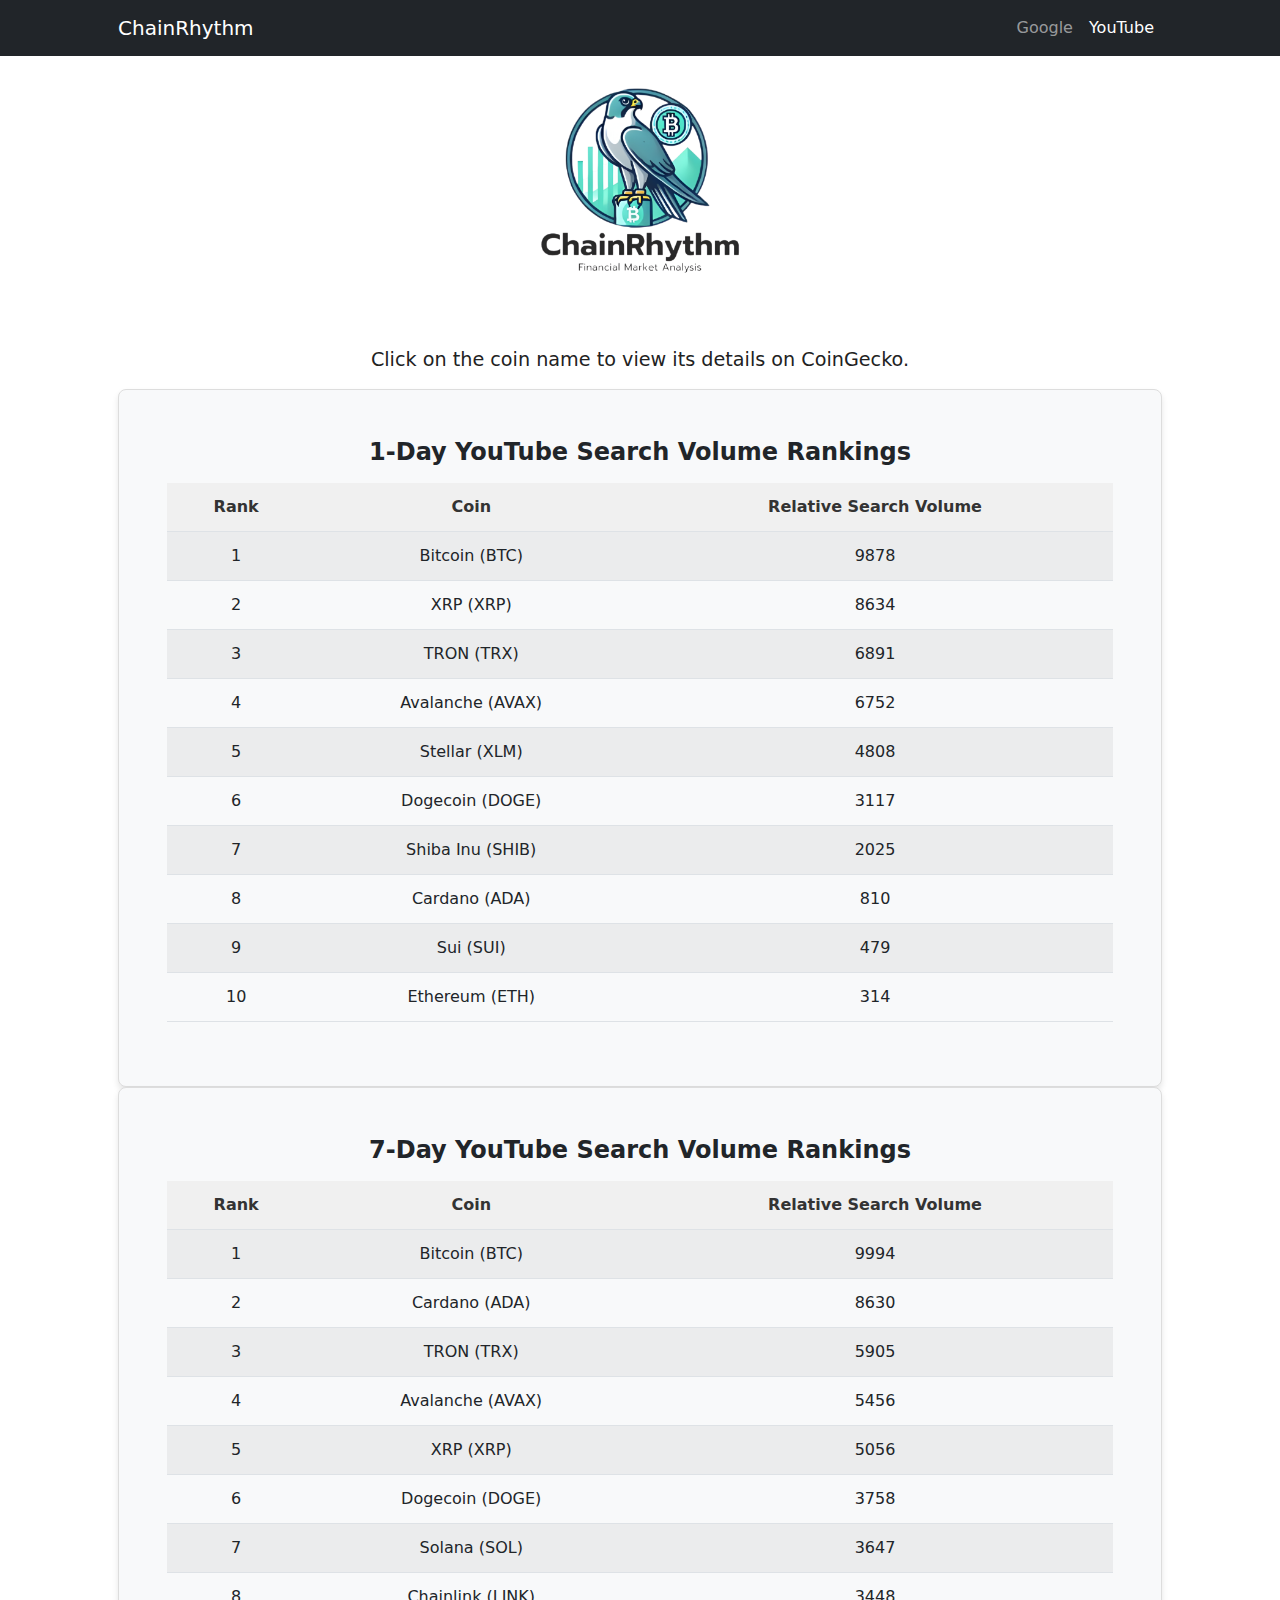
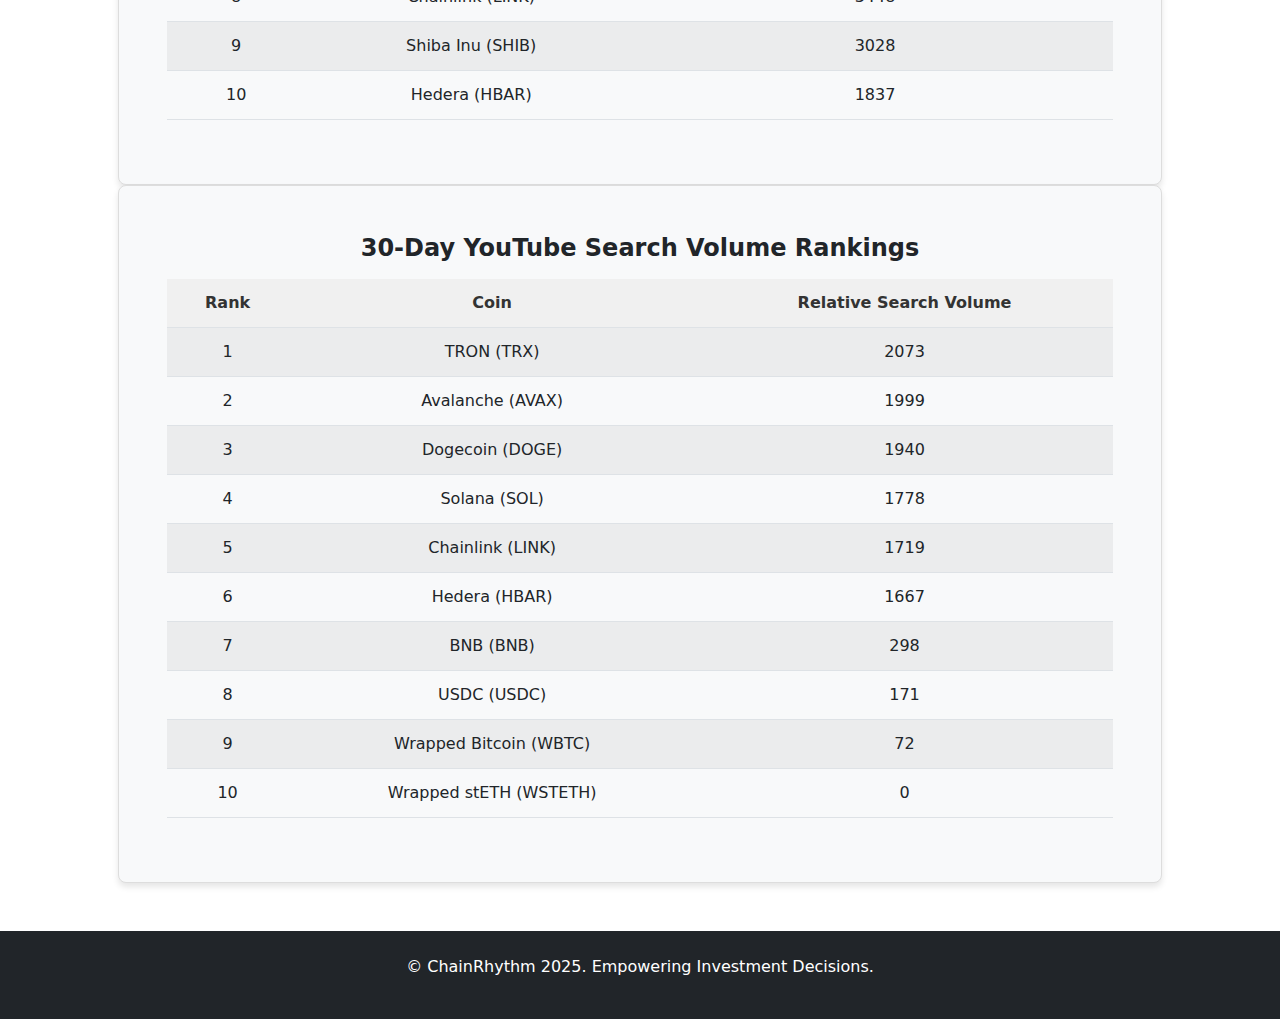
==== commit 23e6bcdc: "dsds" ====
--- a/Youtube.html
+++ b/Youtube.html
@@ -205,127 +205,6 @@
             <td>314</td>
         </tr>
         
-
-        <tr>
-            <td>1</td>
-            <td>
-                <a href="https://www.coingecko.com/en/coins/chainlink" target="_blank" style="text-decoration: none; color: inherit;" 
-                   onmouseover="this.style.color='#888';" 
-                   onmouseout="this.style.color='inherit';">
-                   Chainlink (LINK)
-                </a>
-            </td>
-            <td>14274</td>
-        </tr>
-        
-        <tr>
-            <td>2</td>
-            <td>
-                <a href="https://www.coingecko.com/en/coins/solana" target="_blank" style="text-decoration: none; color: inherit;" 
-                   onmouseover="this.style.color='#888';" 
-                   onmouseout="this.style.color='inherit';">
-                   Solana (SOL)
-                </a>
-            </td>
-            <td>12659</td>
-        </tr>
-        
-        <tr>
-            <td>3</td>
-            <td>
-                <a href="https://www.coingecko.com/en/coins/xrp" target="_blank" style="text-decoration: none; color: inherit;" 
-                   onmouseover="this.style.color='#888';" 
-                   onmouseout="this.style.color='inherit';">
-                   XRP (XRP)
-                </a>
-            </td>
-            <td>8894</td>
-        </tr>
-        
-        <tr>
-            <td>4</td>
-            <td>
-                <a href="https://www.coingecko.com/en/coins/tron" target="_blank" style="text-decoration: none; color: inherit;" 
-                   onmouseover="this.style.color='#888';" 
-                   onmouseout="this.style.color='inherit';">
-                   TRON (TRX)
-                </a>
-            </td>
-            <td>4350</td>
-        </tr>
-        
-        <tr>
-            <td>5</td>
-            <td>
-                <a href="https://www.coingecko.com/en/coins/cardano" target="_blank" style="text-decoration: none; color: inherit;" 
-                   onmouseover="this.style.color='#888';" 
-                   onmouseout="this.style.color='inherit';">
-                   Cardano (ADA)
-                </a>
-            </td>
-            <td>4265</td>
-        </tr>
-        
-        <tr>
-            <td>6</td>
-            <td>
-                <a href="https://www.coingecko.com/en/coins/dogecoin" target="_blank" style="text-decoration: none; color: inherit;" 
-                   onmouseover="this.style.color='#888';" 
-                   onmouseout="this.style.color='inherit';">
-                   Dogecoin (DOGE)
-                </a>
-            </td>
-            <td>3479</td>
-        </tr>
-        
-        <tr>
-            <td>7</td>
-            <td>
-                <a href="https://www.coingecko.com/en/coins/bitcoin" target="_blank" style="text-decoration: none; color: inherit;" 
-                   onmouseover="this.style.color='#888';" 
-                   onmouseout="this.style.color='inherit';">
-                   Bitcoin (BTC)
-                </a>
-            </td>
-            <td>2733</td>
-        </tr>
-        
-        <tr>
-            <td>8</td>
-            <td>
-                <a href="https://www.coingecko.com/en/coins/toncoin" target="_blank" style="text-decoration: none; color: inherit;" 
-                   onmouseover="this.style.color='#888';" 
-                   onmouseout="this.style.color='inherit';">
-                   Toncoin (TON)
-                </a>
-            </td>
-            <td>2481</td>
-        </tr>
-        
-        <tr>
-            <td>9</td>
-            <td>
-                <a href="https://www.coingecko.com/en/coins/hedera" target="_blank" style="text-decoration: none; color: inherit;" 
-                   onmouseover="this.style.color='#888';" 
-                   onmouseout="this.style.color='inherit';">
-                   Hedera (HBAR)
-                </a>
-            </td>
-            <td>1113</td>
-        </tr>
-        
-        <tr>
-            <td>10</td>
-            <td>
-                <a href="https://www.coingecko.com/en/coins/stellar" target="_blank" style="text-decoration: none; color: inherit;" 
-                   onmouseover="this.style.color='#888';" 
-                   onmouseout="this.style.color='inherit';">
-                   Stellar (XLM)
-                </a>
-            </td>
-            <td>982</td>
-        </tr>
-        
                         </tbody>
                         
                     </table>
@@ -464,128 +343,7 @@
             </td>
             <td>1837</td>
         </tr>
-        
-
-        <tr>
-            <td>1</td>
-            <td>
-                <a href="https://www.coingecko.com/en/coins/chainlink" target="_blank" style="text-decoration: none; color: inherit;" 
-                   onmouseover="this.style.color='#888';" 
-                   onmouseout="this.style.color='inherit';">
-                   Chainlink (LINK)
-                </a>
-            </td>
-            <td>13924</td>
-        </tr>
-        
-        <tr>
-            <td>2</td>
-            <td>
-                <a href="https://www.coingecko.com/en/coins/solana" target="_blank" style="text-decoration: none; color: inherit;" 
-                   onmouseover="this.style.color='#888';" 
-                   onmouseout="this.style.color='inherit';">
-                   Solana (SOL)
-                </a>
-            </td>
-            <td>13380</td>
-        </tr>
-        
-        <tr>
-            <td>3</td>
-            <td>
-                <a href="https://www.coingecko.com/en/coins/tron" target="_blank" style="text-decoration: none; color: inherit;" 
-                   onmouseover="this.style.color='#888';" 
-                   onmouseout="this.style.color='inherit';">
-                   TRON (TRX)
-                </a>
-            </td>
-            <td>10928</td>
-        </tr>
-        
-        <tr>
-            <td>4</td>
-            <td>
-                <a href="https://www.coingecko.com/en/coins/toncoin" target="_blank" style="text-decoration: none; color: inherit;" 
-                   onmouseover="this.style.color='#888';" 
-                   onmouseout="this.style.color='inherit';">
-                   Toncoin (TON)
-                </a>
-            </td>
-            <td>7942</td>
-        </tr>
-        
-        <tr>
-            <td>5</td>
-            <td>
-                <a href="https://www.coingecko.com/en/coins/cardano" target="_blank" style="text-decoration: none; color: inherit;" 
-                   onmouseover="this.style.color='#888';" 
-                   onmouseout="this.style.color='inherit';">
-                   Cardano (ADA)
-                </a>
-            </td>
-            <td>7595</td>
-        </tr>
-        
-        <tr>
-            <td>6</td>
-            <td>
-                <a href="https://www.coingecko.com/en/coins/bitcoin" target="_blank" style="text-decoration: none; color: inherit;" 
-                   onmouseover="this.style.color='#888';" 
-                   onmouseout="this.style.color='inherit';">
-                   Bitcoin (BTC)
-                </a>
-            </td>
-            <td>6714</td>
-        </tr>
-        
-        <tr>
-            <td>7</td>
-            <td>
-                <a href="https://www.coingecko.com/en/coins/hedera" target="_blank" style="text-decoration: none; color: inherit;" 
-                   onmouseover="this.style.color='#888';" 
-                   onmouseout="this.style.color='inherit';">
-                   Hedera (HBAR)
-                </a>
-            </td>
-            <td>6526</td>
-        </tr>
-        
-        <tr>
-            <td>8</td>
-            <td>
-                <a href="https://www.coingecko.com/en/coins/xrp" target="_blank" style="text-decoration: none; color: inherit;" 
-                   onmouseover="this.style.color='#888';" 
-                   onmouseout="this.style.color='inherit';">
-                   XRP (XRP)
-                </a>
-            </td>
-            <td>5306</td>
-        </tr>
-        
-        <tr>
-            <td>9</td>
-            <td>
-                <a href="https://www.coingecko.com/en/coins/dogecoin" target="_blank" style="text-decoration: none; color: inherit;" 
-                   onmouseover="this.style.color='#888';" 
-                   onmouseout="this.style.color='inherit';">
-                   Dogecoin (DOGE)
-                </a>
-            </td>
-            <td>3591</td>
-        </tr>
-        
-        <tr>
-            <td>10</td>
-            <td>
-                <a href="https://www.coingecko.com/en/coins/sui" target="_blank" style="text-decoration: none; color: inherit;" 
-                   onmouseover="this.style.color='#888';" 
-                   onmouseout="this.style.color='inherit';">
-                   Sui (SUI)
-                </a>
-            </td>
-            <td>2489</td>
-        </tr>
-        
+                
                         </tbody>                    
                     </table>
                 </div>
@@ -724,127 +482,6 @@
             <td>0</td>
         </tr>
         
-
-        <tr>
-            <td>1</td>
-            <td>
-                <a href="https://www.coingecko.com/en/coins/chainlink" target="_blank" style="text-decoration: none; color: inherit;" 
-                   onmouseover="this.style.color='#888';" 
-                   onmouseout="this.style.color='inherit';">
-                   Chainlink (LINK)
-                </a>
-            </td>
-            <td>2884</td>
-        </tr>
-        
-        <tr>
-            <td>2</td>
-            <td>
-                <a href="https://www.coingecko.com/en/coins/cardano" target="_blank" style="text-decoration: none; color: inherit;" 
-                   onmouseover="this.style.color='#888';" 
-                   onmouseout="this.style.color='inherit';">
-                   Cardano (ADA)
-                </a>
-            </td>
-            <td>2852</td>
-        </tr>
-        
-        <tr>
-            <td>3</td>
-            <td>
-                <a href="https://www.coingecko.com/en/coins/tron" target="_blank" style="text-decoration: none; color: inherit;" 
-                   onmouseover="this.style.color='#888';" 
-                   onmouseout="this.style.color='inherit';">
-                   TRON (TRX)
-                </a>
-            </td>
-            <td>2738</td>
-        </tr>
-        
-        <tr>
-            <td>4</td>
-            <td>
-                <a href="https://www.coingecko.com/en/coins/toncoin" target="_blank" style="text-decoration: none; color: inherit;" 
-                   onmouseover="this.style.color='#888';" 
-                   onmouseout="this.style.color='inherit';">
-                   Toncoin (TON)
-                </a>
-            </td>
-            <td>2662</td>
-        </tr>
-        
-        <tr>
-            <td>5</td>
-            <td>
-                <a href="https://www.coingecko.com/en/coins/bitcoin" target="_blank" style="text-decoration: none; color: inherit;" 
-                   onmouseover="this.style.color='#888';" 
-                   onmouseout="this.style.color='inherit';">
-                   Bitcoin (BTC)
-                </a>
-            </td>
-            <td>2250</td>
-        </tr>
-        
-        <tr>
-            <td>6</td>
-            <td>
-                <a href="https://www.coingecko.com/en/coins/xrp" target="_blank" style="text-decoration: none; color: inherit;" 
-                   onmouseover="this.style.color='#888';" 
-                   onmouseout="this.style.color='inherit';">
-                   XRP (XRP)
-                </a>
-            </td>
-            <td>1320</td>
-        </tr>
-        
-        <tr>
-            <td>7</td>
-            <td>
-                <a href="https://www.coingecko.com/en/coins/ethereum" target="_blank" style="text-decoration: none; color: inherit;" 
-                   onmouseover="this.style.color='#888';" 
-                   onmouseout="this.style.color='inherit';">
-                   Ethereum (ETH)
-                </a>
-            </td>
-            <td>1032</td>
-        </tr>
-        
-        <tr>
-            <td>8</td>
-            <td>
-                <a href="https://www.coingecko.com/en/coins/shiba-inu" target="_blank" style="text-decoration: none; color: inherit;" 
-                   onmouseover="this.style.color='#888';" 
-                   onmouseout="this.style.color='inherit';">
-                   Shiba Inu (SHIB)
-                </a>
-            </td>
-            <td>147</td>
-        </tr>
-        
-        <tr>
-            <td>9</td>
-            <td>
-                <a href="https://www.coingecko.com/en/coins/avalanche" target="_blank" style="text-decoration: none; color: inherit;" 
-                   onmouseover="this.style.color='#888';" 
-                   onmouseout="this.style.color='inherit';">
-                   Avalanche (AVAX)
-                </a>
-            </td>
-            <td>123</td>
-        </tr>
-        
-        <tr>
-            <td>10</td>
-            <td>
-                <a href="https://www.coingecko.com/en/coins/tether" target="_blank" style="text-decoration: none; color: inherit;" 
-                   onmouseover="this.style.color='#888';" 
-                   onmouseout="this.style.color='inherit';">
-                   Tether (USDT)
-                </a>
-            </td>
-            <td>44</td>
-        </tr>
-        
                         </tbody>
                         
                     </table>
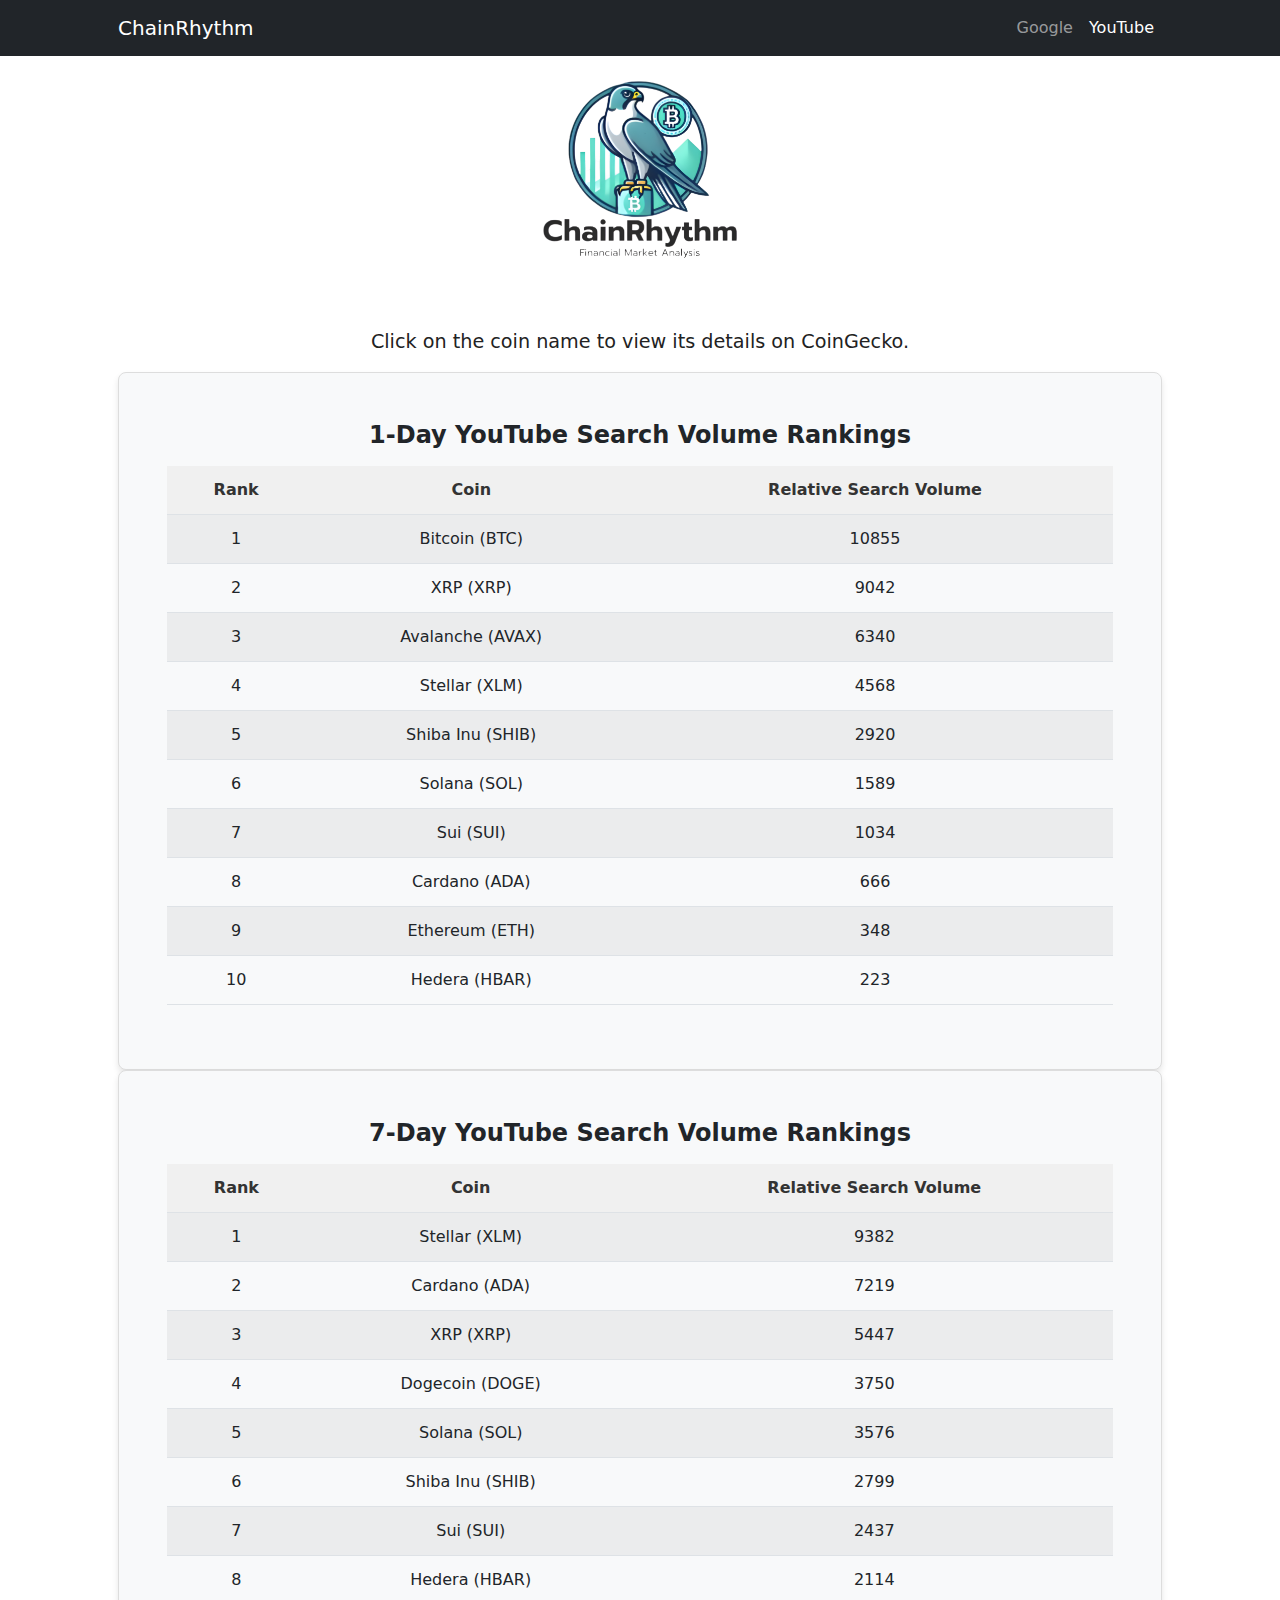
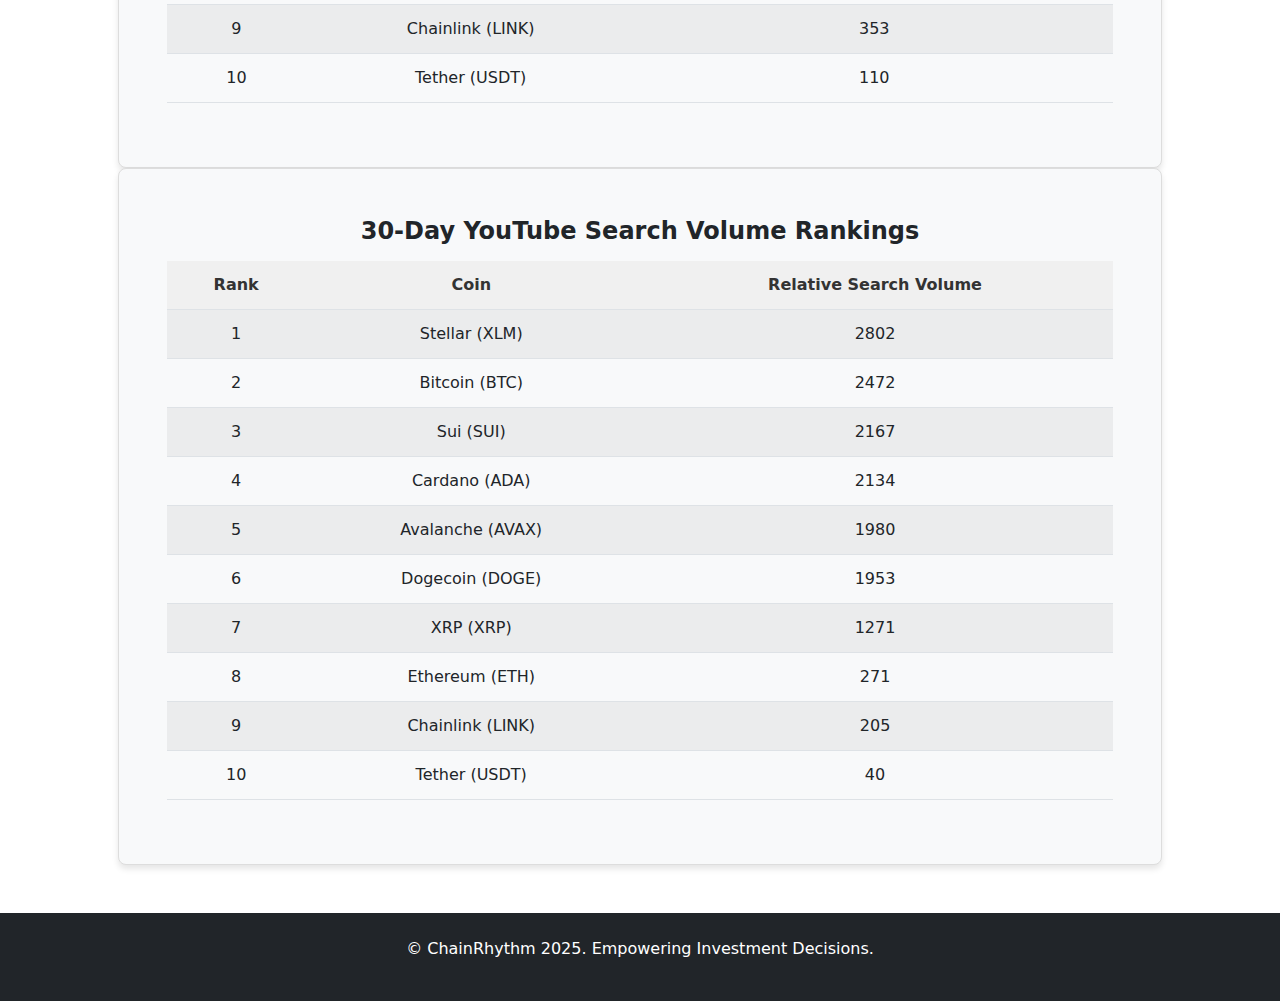
==== commit 169683c5: "dmadmdjdwjw" ====
--- a/Youtube.html
+++ b/Youtube.html
@@ -94,7 +94,7 @@
                    Bitcoin (BTC)
                 </a>
             </td>
-            <td>9878</td>
+            <td>10855</td>
         </tr>
         
         <tr>
@@ -106,67 +106,67 @@
                    XRP (XRP)
                 </a>
             </td>
-            <td>8634</td>
+            <td>9042</td>
         </tr>
         
         <tr>
             <td>3</td>
             <td>
-                <a href="https://www.coingecko.com/en/coins/tron" target="_blank" style="text-decoration: none; color: inherit;" 
-                   onmouseover="this.style.color='#888';" 
-                   onmouseout="this.style.color='inherit';">
-                   TRON (TRX)
-                </a>
-            </td>
-            <td>6891</td>
+                <a href="https://www.coingecko.com/en/coins/avalanche" target="_blank" style="text-decoration: none; color: inherit;" 
+                   onmouseover="this.style.color='#888';" 
+                   onmouseout="this.style.color='inherit';">
+                   Avalanche (AVAX)
+                </a>
+            </td>
+            <td>6340</td>
         </tr>
         
         <tr>
             <td>4</td>
             <td>
-                <a href="https://www.coingecko.com/en/coins/avalanche" target="_blank" style="text-decoration: none; color: inherit;" 
-                   onmouseover="this.style.color='#888';" 
-                   onmouseout="this.style.color='inherit';">
-                   Avalanche (AVAX)
-                </a>
-            </td>
-            <td>6752</td>
+                <a href="https://www.coingecko.com/en/coins/stellar" target="_blank" style="text-decoration: none; color: inherit;" 
+                   onmouseover="this.style.color='#888';" 
+                   onmouseout="this.style.color='inherit';">
+                   Stellar (XLM)
+                </a>
+            </td>
+            <td>4568</td>
         </tr>
         
         <tr>
             <td>5</td>
             <td>
-                <a href="https://www.coingecko.com/en/coins/stellar" target="_blank" style="text-decoration: none; color: inherit;" 
-                   onmouseover="this.style.color='#888';" 
-                   onmouseout="this.style.color='inherit';">
-                   Stellar (XLM)
-                </a>
-            </td>
-            <td>4808</td>
+                <a href="https://www.coingecko.com/en/coins/shiba-inu" target="_blank" style="text-decoration: none; color: inherit;" 
+                   onmouseover="this.style.color='#888';" 
+                   onmouseout="this.style.color='inherit';">
+                   Shiba Inu (SHIB)
+                </a>
+            </td>
+            <td>2920</td>
         </tr>
         
         <tr>
             <td>6</td>
             <td>
-                <a href="https://www.coingecko.com/en/coins/dogecoin" target="_blank" style="text-decoration: none; color: inherit;" 
-                   onmouseover="this.style.color='#888';" 
-                   onmouseout="this.style.color='inherit';">
-                   Dogecoin (DOGE)
-                </a>
-            </td>
-            <td>3117</td>
+                <a href="https://www.coingecko.com/en/coins/solana" target="_blank" style="text-decoration: none; color: inherit;" 
+                   onmouseover="this.style.color='#888';" 
+                   onmouseout="this.style.color='inherit';">
+                   Solana (SOL)
+                </a>
+            </td>
+            <td>1589</td>
         </tr>
         
         <tr>
             <td>7</td>
             <td>
-                <a href="https://www.coingecko.com/en/coins/shiba-inu" target="_blank" style="text-decoration: none; color: inherit;" 
-                   onmouseover="this.style.color='#888';" 
-                   onmouseout="this.style.color='inherit';">
-                   Shiba Inu (SHIB)
-                </a>
-            </td>
-            <td>2025</td>
+                <a href="https://www.coingecko.com/en/coins/sui" target="_blank" style="text-decoration: none; color: inherit;" 
+                   onmouseover="this.style.color='#888';" 
+                   onmouseout="this.style.color='inherit';">
+                   Sui (SUI)
+                </a>
+            </td>
+            <td>1034</td>
         </tr>
         
         <tr>
@@ -178,31 +178,31 @@
                    Cardano (ADA)
                 </a>
             </td>
-            <td>810</td>
+            <td>666</td>
         </tr>
         
         <tr>
             <td>9</td>
             <td>
-                <a href="https://www.coingecko.com/en/coins/sui" target="_blank" style="text-decoration: none; color: inherit;" 
-                   onmouseover="this.style.color='#888';" 
-                   onmouseout="this.style.color='inherit';">
-                   Sui (SUI)
-                </a>
-            </td>
-            <td>479</td>
+                <a href="https://www.coingecko.com/en/coins/ethereum" target="_blank" style="text-decoration: none; color: inherit;" 
+                   onmouseover="this.style.color='#888';" 
+                   onmouseout="this.style.color='inherit';">
+                   Ethereum (ETH)
+                </a>
+            </td>
+            <td>348</td>
         </tr>
         
         <tr>
             <td>10</td>
             <td>
-                <a href="https://www.coingecko.com/en/coins/ethereum" target="_blank" style="text-decoration: none; color: inherit;" 
-                   onmouseover="this.style.color='#888';" 
-                   onmouseout="this.style.color='inherit';">
-                   Ethereum (ETH)
-                </a>
-            </td>
-            <td>314</td>
+                <a href="https://www.coingecko.com/en/coins/hedera" target="_blank" style="text-decoration: none; color: inherit;" 
+                   onmouseover="this.style.color='#888';" 
+                   onmouseout="this.style.color='inherit';">
+                   Hedera (HBAR)
+                </a>
+            </td>
+            <td>223</td>
         </tr>
         
                         </tbody>
@@ -227,13 +227,13 @@
         <tr>
             <td>1</td>
             <td>
-                <a href="https://www.coingecko.com/en/coins/bitcoin" target="_blank" style="text-decoration: none; color: inherit;" 
-                   onmouseover="this.style.color='#888';" 
-                   onmouseout="this.style.color='inherit';">
-                   Bitcoin (BTC)
-                </a>
-            </td>
-            <td>9994</td>
+                <a href="https://www.coingecko.com/en/coins/stellar" target="_blank" style="text-decoration: none; color: inherit;" 
+                   onmouseover="this.style.color='#888';" 
+                   onmouseout="this.style.color='inherit';">
+                   Stellar (XLM)
+                </a>
+            </td>
+            <td>9382</td>
         </tr>
         
         <tr>
@@ -245,105 +245,105 @@
                    Cardano (ADA)
                 </a>
             </td>
-            <td>8630</td>
+            <td>7219</td>
         </tr>
         
         <tr>
             <td>3</td>
             <td>
-                <a href="https://www.coingecko.com/en/coins/tron" target="_blank" style="text-decoration: none; color: inherit;" 
-                   onmouseover="this.style.color='#888';" 
-                   onmouseout="this.style.color='inherit';">
-                   TRON (TRX)
-                </a>
-            </td>
-            <td>5905</td>
+                <a href="https://www.coingecko.com/en/coins/xrp" target="_blank" style="text-decoration: none; color: inherit;" 
+                   onmouseover="this.style.color='#888';" 
+                   onmouseout="this.style.color='inherit';">
+                   XRP (XRP)
+                </a>
+            </td>
+            <td>5447</td>
         </tr>
         
         <tr>
             <td>4</td>
             <td>
-                <a href="https://www.coingecko.com/en/coins/avalanche" target="_blank" style="text-decoration: none; color: inherit;" 
-                   onmouseover="this.style.color='#888';" 
-                   onmouseout="this.style.color='inherit';">
-                   Avalanche (AVAX)
-                </a>
-            </td>
-            <td>5456</td>
+                <a href="https://www.coingecko.com/en/coins/dogecoin" target="_blank" style="text-decoration: none; color: inherit;" 
+                   onmouseover="this.style.color='#888';" 
+                   onmouseout="this.style.color='inherit';">
+                   Dogecoin (DOGE)
+                </a>
+            </td>
+            <td>3750</td>
         </tr>
         
         <tr>
             <td>5</td>
             <td>
-                <a href="https://www.coingecko.com/en/coins/xrp" target="_blank" style="text-decoration: none; color: inherit;" 
-                   onmouseover="this.style.color='#888';" 
-                   onmouseout="this.style.color='inherit';">
-                   XRP (XRP)
-                </a>
-            </td>
-            <td>5056</td>
+                <a href="https://www.coingecko.com/en/coins/solana" target="_blank" style="text-decoration: none; color: inherit;" 
+                   onmouseover="this.style.color='#888';" 
+                   onmouseout="this.style.color='inherit';">
+                   Solana (SOL)
+                </a>
+            </td>
+            <td>3576</td>
         </tr>
         
         <tr>
             <td>6</td>
             <td>
-                <a href="https://www.coingecko.com/en/coins/dogecoin" target="_blank" style="text-decoration: none; color: inherit;" 
-                   onmouseover="this.style.color='#888';" 
-                   onmouseout="this.style.color='inherit';">
-                   Dogecoin (DOGE)
-                </a>
-            </td>
-            <td>3758</td>
+                <a href="https://www.coingecko.com/en/coins/shiba-inu" target="_blank" style="text-decoration: none; color: inherit;" 
+                   onmouseover="this.style.color='#888';" 
+                   onmouseout="this.style.color='inherit';">
+                   Shiba Inu (SHIB)
+                </a>
+            </td>
+            <td>2799</td>
         </tr>
         
         <tr>
             <td>7</td>
             <td>
-                <a href="https://www.coingecko.com/en/coins/solana" target="_blank" style="text-decoration: none; color: inherit;" 
-                   onmouseover="this.style.color='#888';" 
-                   onmouseout="this.style.color='inherit';">
-                   Solana (SOL)
-                </a>
-            </td>
-            <td>3647</td>
+                <a href="https://www.coingecko.com/en/coins/sui" target="_blank" style="text-decoration: none; color: inherit;" 
+                   onmouseover="this.style.color='#888';" 
+                   onmouseout="this.style.color='inherit';">
+                   Sui (SUI)
+                </a>
+            </td>
+            <td>2437</td>
         </tr>
         
         <tr>
             <td>8</td>
             <td>
+                <a href="https://www.coingecko.com/en/coins/hedera" target="_blank" style="text-decoration: none; color: inherit;" 
+                   onmouseover="this.style.color='#888';" 
+                   onmouseout="this.style.color='inherit';">
+                   Hedera (HBAR)
+                </a>
+            </td>
+            <td>2114</td>
+        </tr>
+        
+        <tr>
+            <td>9</td>
+            <td>
                 <a href="https://www.coingecko.com/en/coins/chainlink" target="_blank" style="text-decoration: none; color: inherit;" 
                    onmouseover="this.style.color='#888';" 
                    onmouseout="this.style.color='inherit';">
                    Chainlink (LINK)
                 </a>
             </td>
-            <td>3448</td>
-        </tr>
-        
-        <tr>
-            <td>9</td>
-            <td>
-                <a href="https://www.coingecko.com/en/coins/shiba-inu" target="_blank" style="text-decoration: none; color: inherit;" 
-                   onmouseover="this.style.color='#888';" 
-                   onmouseout="this.style.color='inherit';">
-                   Shiba Inu (SHIB)
-                </a>
-            </td>
-            <td>3028</td>
+            <td>353</td>
         </tr>
         
         <tr>
             <td>10</td>
             <td>
-                <a href="https://www.coingecko.com/en/coins/hedera" target="_blank" style="text-decoration: none; color: inherit;" 
-                   onmouseover="this.style.color='#888';" 
-                   onmouseout="this.style.color='inherit';">
-                   Hedera (HBAR)
-                </a>
-            </td>
-            <td>1837</td>
-        </tr>
-                
+                <a href="https://www.coingecko.com/en/coins/tether" target="_blank" style="text-decoration: none; color: inherit;" 
+                   onmouseover="this.style.color='#888';" 
+                   onmouseout="this.style.color='inherit';">
+                   Tether (USDT)
+                </a>
+            </td>
+            <td>110</td>
+        </tr>
+        
                         </tbody>                    
                     </table>
                 </div>
@@ -365,29 +365,65 @@
         <tr>
             <td>1</td>
             <td>
-                <a href="https://www.coingecko.com/en/coins/tron" target="_blank" style="text-decoration: none; color: inherit;" 
-                   onmouseover="this.style.color='#888';" 
-                   onmouseout="this.style.color='inherit';">
-                   TRON (TRX)
-                </a>
-            </td>
-            <td>2073</td>
+                <a href="https://www.coingecko.com/en/coins/stellar" target="_blank" style="text-decoration: none; color: inherit;" 
+                   onmouseover="this.style.color='#888';" 
+                   onmouseout="this.style.color='inherit';">
+                   Stellar (XLM)
+                </a>
+            </td>
+            <td>2802</td>
         </tr>
         
         <tr>
             <td>2</td>
             <td>
+                <a href="https://www.coingecko.com/en/coins/bitcoin" target="_blank" style="text-decoration: none; color: inherit;" 
+                   onmouseover="this.style.color='#888';" 
+                   onmouseout="this.style.color='inherit';">
+                   Bitcoin (BTC)
+                </a>
+            </td>
+            <td>2472</td>
+        </tr>
+        
+        <tr>
+            <td>3</td>
+            <td>
+                <a href="https://www.coingecko.com/en/coins/sui" target="_blank" style="text-decoration: none; color: inherit;" 
+                   onmouseover="this.style.color='#888';" 
+                   onmouseout="this.style.color='inherit';">
+                   Sui (SUI)
+                </a>
+            </td>
+            <td>2167</td>
+        </tr>
+        
+        <tr>
+            <td>4</td>
+            <td>
+                <a href="https://www.coingecko.com/en/coins/cardano" target="_blank" style="text-decoration: none; color: inherit;" 
+                   onmouseover="this.style.color='#888';" 
+                   onmouseout="this.style.color='inherit';">
+                   Cardano (ADA)
+                </a>
+            </td>
+            <td>2134</td>
+        </tr>
+        
+        <tr>
+            <td>5</td>
+            <td>
                 <a href="https://www.coingecko.com/en/coins/avalanche" target="_blank" style="text-decoration: none; color: inherit;" 
                    onmouseover="this.style.color='#888';" 
                    onmouseout="this.style.color='inherit';">
                    Avalanche (AVAX)
                 </a>
             </td>
-            <td>1999</td>
-        </tr>
-        
-        <tr>
-            <td>3</td>
+            <td>1980</td>
+        </tr>
+        
+        <tr>
+            <td>6</td>
             <td>
                 <a href="https://www.coingecko.com/en/coins/dogecoin" target="_blank" style="text-decoration: none; color: inherit;" 
                    onmouseover="this.style.color='#888';" 
@@ -395,23 +431,35 @@
                    Dogecoin (DOGE)
                 </a>
             </td>
-            <td>1940</td>
-        </tr>
-        
-        <tr>
-            <td>4</td>
-            <td>
-                <a href="https://www.coingecko.com/en/coins/solana" target="_blank" style="text-decoration: none; color: inherit;" 
-                   onmouseover="this.style.color='#888';" 
-                   onmouseout="this.style.color='inherit';">
-                   Solana (SOL)
-                </a>
-            </td>
-            <td>1778</td>
-        </tr>
-        
-        <tr>
-            <td>5</td>
+            <td>1953</td>
+        </tr>
+        
+        <tr>
+            <td>7</td>
+            <td>
+                <a href="https://www.coingecko.com/en/coins/xrp" target="_blank" style="text-decoration: none; color: inherit;" 
+                   onmouseover="this.style.color='#888';" 
+                   onmouseout="this.style.color='inherit';">
+                   XRP (XRP)
+                </a>
+            </td>
+            <td>1271</td>
+        </tr>
+        
+        <tr>
+            <td>8</td>
+            <td>
+                <a href="https://www.coingecko.com/en/coins/ethereum" target="_blank" style="text-decoration: none; color: inherit;" 
+                   onmouseover="this.style.color='#888';" 
+                   onmouseout="this.style.color='inherit';">
+                   Ethereum (ETH)
+                </a>
+            </td>
+            <td>271</td>
+        </tr>
+        
+        <tr>
+            <td>9</td>
             <td>
                 <a href="https://www.coingecko.com/en/coins/chainlink" target="_blank" style="text-decoration: none; color: inherit;" 
                    onmouseover="this.style.color='#888';" 
@@ -419,67 +467,19 @@
                    Chainlink (LINK)
                 </a>
             </td>
-            <td>1719</td>
-        </tr>
-        
-        <tr>
-            <td>6</td>
-            <td>
-                <a href="https://www.coingecko.com/en/coins/hedera" target="_blank" style="text-decoration: none; color: inherit;" 
-                   onmouseover="this.style.color='#888';" 
-                   onmouseout="this.style.color='inherit';">
-                   Hedera (HBAR)
-                </a>
-            </td>
-            <td>1667</td>
-        </tr>
-        
-        <tr>
-            <td>7</td>
-            <td>
-                <a href="https://www.coingecko.com/en/coins/bnb" target="_blank" style="text-decoration: none; color: inherit;" 
-                   onmouseover="this.style.color='#888';" 
-                   onmouseout="this.style.color='inherit';">
-                   BNB (BNB)
-                </a>
-            </td>
-            <td>298</td>
-        </tr>
-        
-        <tr>
-            <td>8</td>
-            <td>
-                <a href="https://www.coingecko.com/en/coins/usdc" target="_blank" style="text-decoration: none; color: inherit;" 
-                   onmouseover="this.style.color='#888';" 
-                   onmouseout="this.style.color='inherit';">
-                   USDC (USDC)
-                </a>
-            </td>
-            <td>171</td>
-        </tr>
-        
-        <tr>
-            <td>9</td>
-            <td>
-                <a href="https://www.coingecko.com/en/coins/wrapped-bitcoin" target="_blank" style="text-decoration: none; color: inherit;" 
-                   onmouseover="this.style.color='#888';" 
-                   onmouseout="this.style.color='inherit';">
-                   Wrapped Bitcoin (WBTC)
-                </a>
-            </td>
-            <td>72</td>
+            <td>205</td>
         </tr>
         
         <tr>
             <td>10</td>
             <td>
-                <a href="https://www.coingecko.com/en/coins/wrapped-steth" target="_blank" style="text-decoration: none; color: inherit;" 
-                   onmouseover="this.style.color='#888';" 
-                   onmouseout="this.style.color='inherit';">
-                   Wrapped stETH (WSTETH)
-                </a>
-            </td>
-            <td>0</td>
+                <a href="https://www.coingecko.com/en/coins/tether" target="_blank" style="text-decoration: none; color: inherit;" 
+                   onmouseover="this.style.color='#888';" 
+                   onmouseout="this.style.color='inherit';">
+                   Tether (USDT)
+                </a>
+            </td>
+            <td>40</td>
         </tr>
         
                         </tbody>
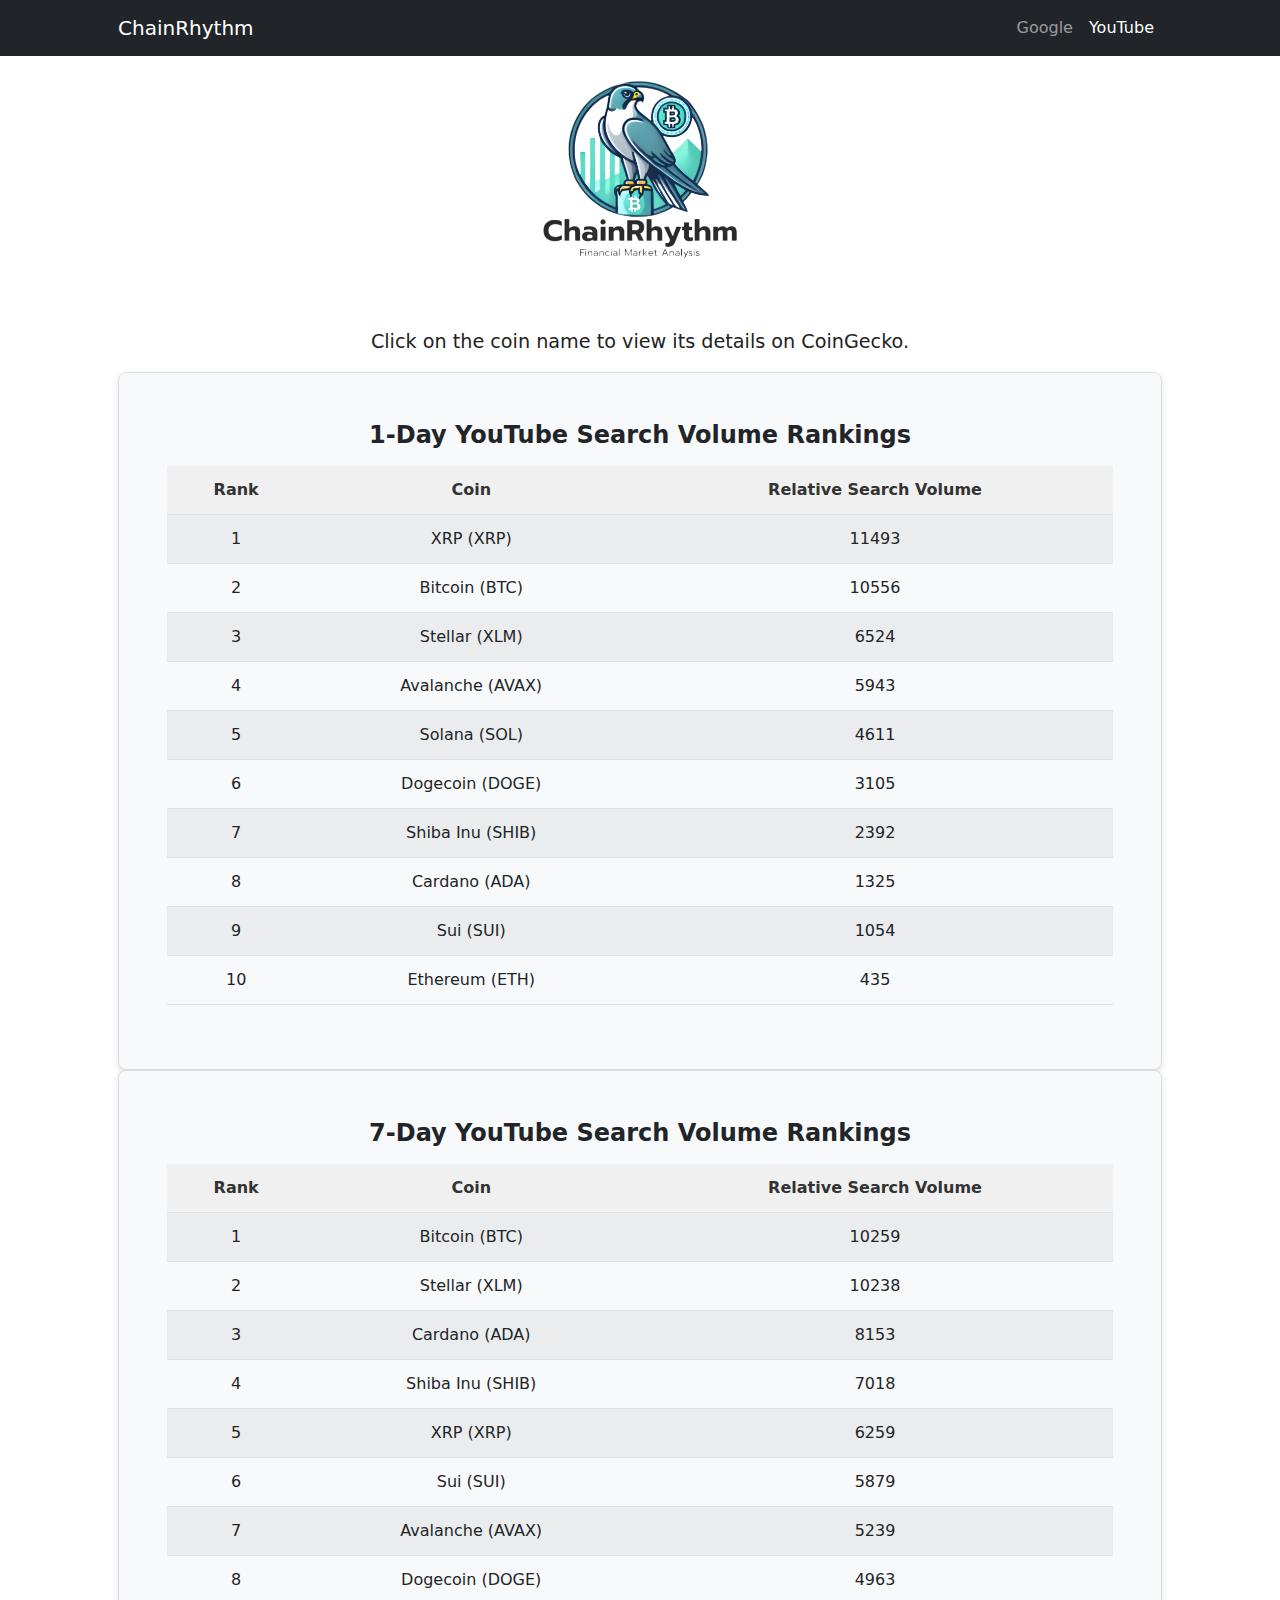
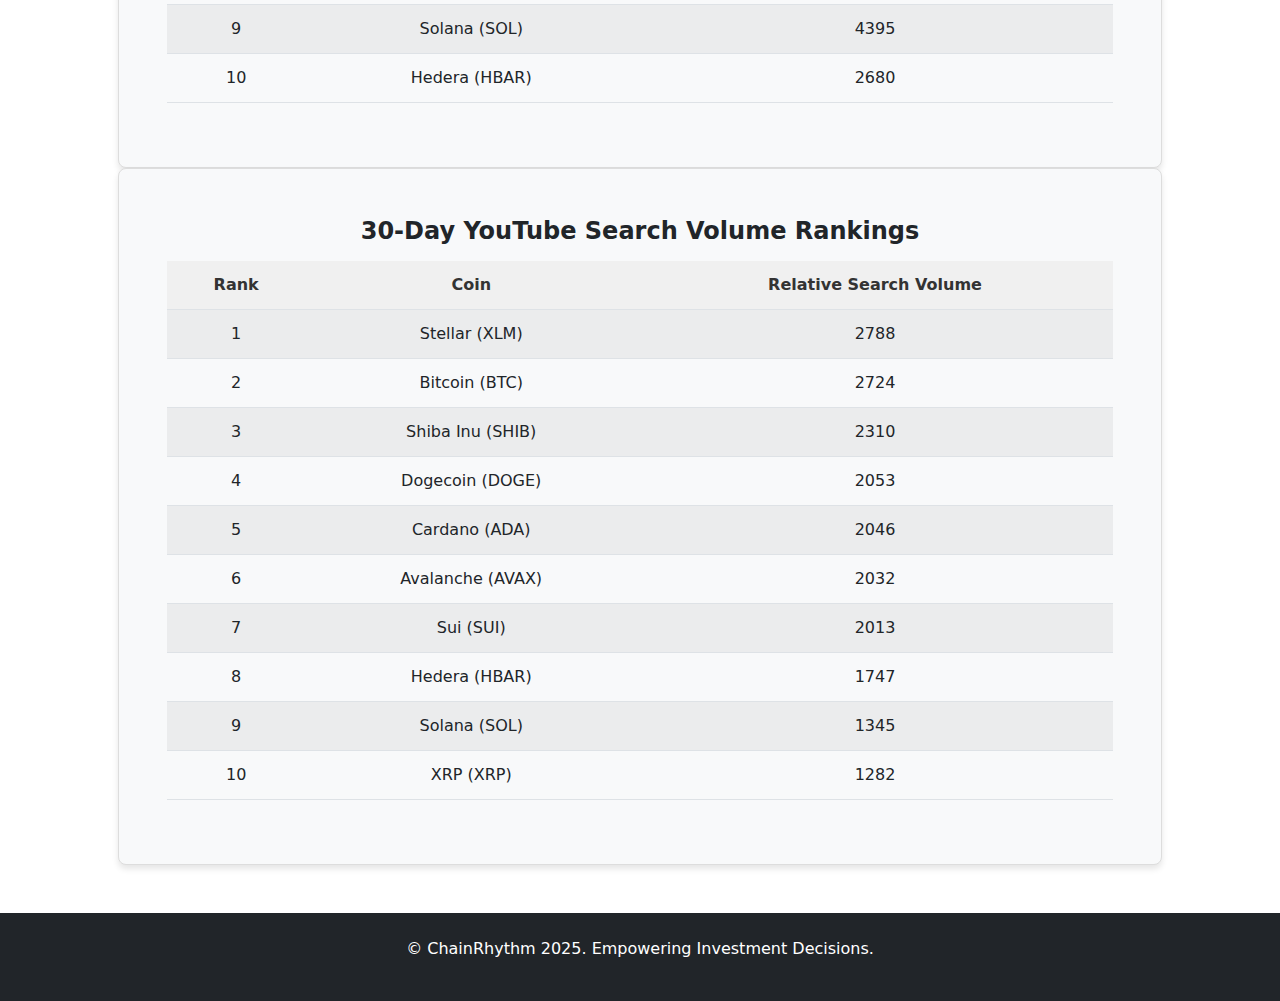
==== commit c6926804: "dfandfkjdf" ====
--- a/Youtube.html
+++ b/Youtube.html
@@ -88,77 +88,101 @@
         <tr>
             <td>1</td>
             <td>
+                <a href="https://www.coingecko.com/en/coins/xrp" target="_blank" style="text-decoration: none; color: inherit;" 
+                   onmouseover="this.style.color='#888';" 
+                   onmouseout="this.style.color='inherit';">
+                   XRP (XRP)
+                </a>
+            </td>
+            <td>11493</td>
+        </tr>
+        
+        <tr>
+            <td>2</td>
+            <td>
                 <a href="https://www.coingecko.com/en/coins/bitcoin" target="_blank" style="text-decoration: none; color: inherit;" 
                    onmouseover="this.style.color='#888';" 
                    onmouseout="this.style.color='inherit';">
                    Bitcoin (BTC)
                 </a>
             </td>
-            <td>10855</td>
-        </tr>
-        
-        <tr>
-            <td>2</td>
-            <td>
-                <a href="https://www.coingecko.com/en/coins/xrp" target="_blank" style="text-decoration: none; color: inherit;" 
-                   onmouseover="this.style.color='#888';" 
-                   onmouseout="this.style.color='inherit';">
-                   XRP (XRP)
-                </a>
-            </td>
-            <td>9042</td>
+            <td>10556</td>
         </tr>
         
         <tr>
             <td>3</td>
             <td>
+                <a href="https://www.coingecko.com/en/coins/stellar" target="_blank" style="text-decoration: none; color: inherit;" 
+                   onmouseover="this.style.color='#888';" 
+                   onmouseout="this.style.color='inherit';">
+                   Stellar (XLM)
+                </a>
+            </td>
+            <td>6524</td>
+        </tr>
+        
+        <tr>
+            <td>4</td>
+            <td>
                 <a href="https://www.coingecko.com/en/coins/avalanche" target="_blank" style="text-decoration: none; color: inherit;" 
                    onmouseover="this.style.color='#888';" 
                    onmouseout="this.style.color='inherit';">
                    Avalanche (AVAX)
                 </a>
             </td>
-            <td>6340</td>
-        </tr>
-        
-        <tr>
-            <td>4</td>
-            <td>
-                <a href="https://www.coingecko.com/en/coins/stellar" target="_blank" style="text-decoration: none; color: inherit;" 
-                   onmouseover="this.style.color='#888';" 
-                   onmouseout="this.style.color='inherit';">
-                   Stellar (XLM)
-                </a>
-            </td>
-            <td>4568</td>
+            <td>5943</td>
         </tr>
         
         <tr>
             <td>5</td>
             <td>
+                <a href="https://www.coingecko.com/en/coins/solana" target="_blank" style="text-decoration: none; color: inherit;" 
+                   onmouseover="this.style.color='#888';" 
+                   onmouseout="this.style.color='inherit';">
+                   Solana (SOL)
+                </a>
+            </td>
+            <td>4611</td>
+        </tr>
+        
+        <tr>
+            <td>6</td>
+            <td>
+                <a href="https://www.coingecko.com/en/coins/dogecoin" target="_blank" style="text-decoration: none; color: inherit;" 
+                   onmouseover="this.style.color='#888';" 
+                   onmouseout="this.style.color='inherit';">
+                   Dogecoin (DOGE)
+                </a>
+            </td>
+            <td>3105</td>
+        </tr>
+        
+        <tr>
+            <td>7</td>
+            <td>
                 <a href="https://www.coingecko.com/en/coins/shiba-inu" target="_blank" style="text-decoration: none; color: inherit;" 
                    onmouseover="this.style.color='#888';" 
                    onmouseout="this.style.color='inherit';">
                    Shiba Inu (SHIB)
                 </a>
             </td>
-            <td>2920</td>
-        </tr>
-        
-        <tr>
-            <td>6</td>
-            <td>
-                <a href="https://www.coingecko.com/en/coins/solana" target="_blank" style="text-decoration: none; color: inherit;" 
-                   onmouseover="this.style.color='#888';" 
-                   onmouseout="this.style.color='inherit';">
-                   Solana (SOL)
-                </a>
-            </td>
-            <td>1589</td>
-        </tr>
-        
-        <tr>
-            <td>7</td>
+            <td>2392</td>
+        </tr>
+        
+        <tr>
+            <td>8</td>
+            <td>
+                <a href="https://www.coingecko.com/en/coins/cardano" target="_blank" style="text-decoration: none; color: inherit;" 
+                   onmouseover="this.style.color='#888';" 
+                   onmouseout="this.style.color='inherit';">
+                   Cardano (ADA)
+                </a>
+            </td>
+            <td>1325</td>
+        </tr>
+        
+        <tr>
+            <td>9</td>
             <td>
                 <a href="https://www.coingecko.com/en/coins/sui" target="_blank" style="text-decoration: none; color: inherit;" 
                    onmouseover="this.style.color='#888';" 
@@ -166,23 +190,11 @@
                    Sui (SUI)
                 </a>
             </td>
-            <td>1034</td>
-        </tr>
-        
-        <tr>
-            <td>8</td>
-            <td>
-                <a href="https://www.coingecko.com/en/coins/cardano" target="_blank" style="text-decoration: none; color: inherit;" 
-                   onmouseover="this.style.color='#888';" 
-                   onmouseout="this.style.color='inherit';">
-                   Cardano (ADA)
-                </a>
-            </td>
-            <td>666</td>
-        </tr>
-        
-        <tr>
-            <td>9</td>
+            <td>1054</td>
+        </tr>
+        
+        <tr>
+            <td>10</td>
             <td>
                 <a href="https://www.coingecko.com/en/coins/ethereum" target="_blank" style="text-decoration: none; color: inherit;" 
                    onmouseover="this.style.color='#888';" 
@@ -190,19 +202,7 @@
                    Ethereum (ETH)
                 </a>
             </td>
-            <td>348</td>
-        </tr>
-        
-        <tr>
-            <td>10</td>
-            <td>
-                <a href="https://www.coingecko.com/en/coins/hedera" target="_blank" style="text-decoration: none; color: inherit;" 
-                   onmouseover="this.style.color='#888';" 
-                   onmouseout="this.style.color='inherit';">
-                   Hedera (HBAR)
-                </a>
-            </td>
-            <td>223</td>
+            <td>435</td>
         </tr>
         
                         </tbody>
@@ -227,17 +227,29 @@
         <tr>
             <td>1</td>
             <td>
+                <a href="https://www.coingecko.com/en/coins/bitcoin" target="_blank" style="text-decoration: none; color: inherit;" 
+                   onmouseover="this.style.color='#888';" 
+                   onmouseout="this.style.color='inherit';">
+                   Bitcoin (BTC)
+                </a>
+            </td>
+            <td>10259</td>
+        </tr>
+        
+        <tr>
+            <td>2</td>
+            <td>
                 <a href="https://www.coingecko.com/en/coins/stellar" target="_blank" style="text-decoration: none; color: inherit;" 
                    onmouseover="this.style.color='#888';" 
                    onmouseout="this.style.color='inherit';">
                    Stellar (XLM)
                 </a>
             </td>
-            <td>9382</td>
-        </tr>
-        
-        <tr>
-            <td>2</td>
+            <td>10238</td>
+        </tr>
+        
+        <tr>
+            <td>3</td>
             <td>
                 <a href="https://www.coingecko.com/en/coins/cardano" target="_blank" style="text-decoration: none; color: inherit;" 
                    onmouseover="this.style.color='#888';" 
@@ -245,11 +257,23 @@
                    Cardano (ADA)
                 </a>
             </td>
-            <td>7219</td>
-        </tr>
-        
-        <tr>
-            <td>3</td>
+            <td>8153</td>
+        </tr>
+        
+        <tr>
+            <td>4</td>
+            <td>
+                <a href="https://www.coingecko.com/en/coins/shiba-inu" target="_blank" style="text-decoration: none; color: inherit;" 
+                   onmouseover="this.style.color='#888';" 
+                   onmouseout="this.style.color='inherit';">
+                   Shiba Inu (SHIB)
+                </a>
+            </td>
+            <td>7018</td>
+        </tr>
+        
+        <tr>
+            <td>5</td>
             <td>
                 <a href="https://www.coingecko.com/en/coins/xrp" target="_blank" style="text-decoration: none; color: inherit;" 
                    onmouseover="this.style.color='#888';" 
@@ -257,11 +281,35 @@
                    XRP (XRP)
                 </a>
             </td>
-            <td>5447</td>
-        </tr>
-        
-        <tr>
-            <td>4</td>
+            <td>6259</td>
+        </tr>
+        
+        <tr>
+            <td>6</td>
+            <td>
+                <a href="https://www.coingecko.com/en/coins/sui" target="_blank" style="text-decoration: none; color: inherit;" 
+                   onmouseover="this.style.color='#888';" 
+                   onmouseout="this.style.color='inherit';">
+                   Sui (SUI)
+                </a>
+            </td>
+            <td>5879</td>
+        </tr>
+        
+        <tr>
+            <td>7</td>
+            <td>
+                <a href="https://www.coingecko.com/en/coins/avalanche" target="_blank" style="text-decoration: none; color: inherit;" 
+                   onmouseover="this.style.color='#888';" 
+                   onmouseout="this.style.color='inherit';">
+                   Avalanche (AVAX)
+                </a>
+            </td>
+            <td>5239</td>
+        </tr>
+        
+        <tr>
+            <td>8</td>
             <td>
                 <a href="https://www.coingecko.com/en/coins/dogecoin" target="_blank" style="text-decoration: none; color: inherit;" 
                    onmouseover="this.style.color='#888';" 
@@ -269,11 +317,11 @@
                    Dogecoin (DOGE)
                 </a>
             </td>
-            <td>3750</td>
-        </tr>
-        
-        <tr>
-            <td>5</td>
+            <td>4963</td>
+        </tr>
+        
+        <tr>
+            <td>9</td>
             <td>
                 <a href="https://www.coingecko.com/en/coins/solana" target="_blank" style="text-decoration: none; color: inherit;" 
                    onmouseover="this.style.color='#888';" 
@@ -281,35 +329,11 @@
                    Solana (SOL)
                 </a>
             </td>
-            <td>3576</td>
-        </tr>
-        
-        <tr>
-            <td>6</td>
-            <td>
-                <a href="https://www.coingecko.com/en/coins/shiba-inu" target="_blank" style="text-decoration: none; color: inherit;" 
-                   onmouseover="this.style.color='#888';" 
-                   onmouseout="this.style.color='inherit';">
-                   Shiba Inu (SHIB)
-                </a>
-            </td>
-            <td>2799</td>
-        </tr>
-        
-        <tr>
-            <td>7</td>
-            <td>
-                <a href="https://www.coingecko.com/en/coins/sui" target="_blank" style="text-decoration: none; color: inherit;" 
-                   onmouseover="this.style.color='#888';" 
-                   onmouseout="this.style.color='inherit';">
-                   Sui (SUI)
-                </a>
-            </td>
-            <td>2437</td>
-        </tr>
-        
-        <tr>
-            <td>8</td>
+            <td>4395</td>
+        </tr>
+        
+        <tr>
+            <td>10</td>
             <td>
                 <a href="https://www.coingecko.com/en/coins/hedera" target="_blank" style="text-decoration: none; color: inherit;" 
                    onmouseover="this.style.color='#888';" 
@@ -317,33 +341,9 @@
                    Hedera (HBAR)
                 </a>
             </td>
-            <td>2114</td>
-        </tr>
-        
-        <tr>
-            <td>9</td>
-            <td>
-                <a href="https://www.coingecko.com/en/coins/chainlink" target="_blank" style="text-decoration: none; color: inherit;" 
-                   onmouseover="this.style.color='#888';" 
-                   onmouseout="this.style.color='inherit';">
-                   Chainlink (LINK)
-                </a>
-            </td>
-            <td>353</td>
-        </tr>
-        
-        <tr>
-            <td>10</td>
-            <td>
-                <a href="https://www.coingecko.com/en/coins/tether" target="_blank" style="text-decoration: none; color: inherit;" 
-                   onmouseover="this.style.color='#888';" 
-                   onmouseout="this.style.color='inherit';">
-                   Tether (USDT)
-                </a>
-            </td>
-            <td>110</td>
-        </tr>
-        
+            <td>2680</td>
+        </tr>
+                
                         </tbody>                    
                     </table>
                 </div>
@@ -371,7 +371,7 @@
                    Stellar (XLM)
                 </a>
             </td>
-            <td>2802</td>
+            <td>2788</td>
         </tr>
         
         <tr>
@@ -383,59 +383,95 @@
                    Bitcoin (BTC)
                 </a>
             </td>
-            <td>2472</td>
+            <td>2724</td>
         </tr>
         
         <tr>
             <td>3</td>
             <td>
+                <a href="https://www.coingecko.com/en/coins/shiba-inu" target="_blank" style="text-decoration: none; color: inherit;" 
+                   onmouseover="this.style.color='#888';" 
+                   onmouseout="this.style.color='inherit';">
+                   Shiba Inu (SHIB)
+                </a>
+            </td>
+            <td>2310</td>
+        </tr>
+        
+        <tr>
+            <td>4</td>
+            <td>
+                <a href="https://www.coingecko.com/en/coins/dogecoin" target="_blank" style="text-decoration: none; color: inherit;" 
+                   onmouseover="this.style.color='#888';" 
+                   onmouseout="this.style.color='inherit';">
+                   Dogecoin (DOGE)
+                </a>
+            </td>
+            <td>2053</td>
+        </tr>
+        
+        <tr>
+            <td>5</td>
+            <td>
+                <a href="https://www.coingecko.com/en/coins/cardano" target="_blank" style="text-decoration: none; color: inherit;" 
+                   onmouseover="this.style.color='#888';" 
+                   onmouseout="this.style.color='inherit';">
+                   Cardano (ADA)
+                </a>
+            </td>
+            <td>2046</td>
+        </tr>
+        
+        <tr>
+            <td>6</td>
+            <td>
+                <a href="https://www.coingecko.com/en/coins/avalanche" target="_blank" style="text-decoration: none; color: inherit;" 
+                   onmouseover="this.style.color='#888';" 
+                   onmouseout="this.style.color='inherit';">
+                   Avalanche (AVAX)
+                </a>
+            </td>
+            <td>2032</td>
+        </tr>
+        
+        <tr>
+            <td>7</td>
+            <td>
                 <a href="https://www.coingecko.com/en/coins/sui" target="_blank" style="text-decoration: none; color: inherit;" 
                    onmouseover="this.style.color='#888';" 
                    onmouseout="this.style.color='inherit';">
                    Sui (SUI)
                 </a>
             </td>
-            <td>2167</td>
-        </tr>
-        
-        <tr>
-            <td>4</td>
-            <td>
-                <a href="https://www.coingecko.com/en/coins/cardano" target="_blank" style="text-decoration: none; color: inherit;" 
-                   onmouseover="this.style.color='#888';" 
-                   onmouseout="this.style.color='inherit';">
-                   Cardano (ADA)
-                </a>
-            </td>
-            <td>2134</td>
-        </tr>
-        
-        <tr>
-            <td>5</td>
-            <td>
-                <a href="https://www.coingecko.com/en/coins/avalanche" target="_blank" style="text-decoration: none; color: inherit;" 
-                   onmouseover="this.style.color='#888';" 
-                   onmouseout="this.style.color='inherit';">
-                   Avalanche (AVAX)
-                </a>
-            </td>
-            <td>1980</td>
-        </tr>
-        
-        <tr>
-            <td>6</td>
-            <td>
-                <a href="https://www.coingecko.com/en/coins/dogecoin" target="_blank" style="text-decoration: none; color: inherit;" 
-                   onmouseover="this.style.color='#888';" 
-                   onmouseout="this.style.color='inherit';">
-                   Dogecoin (DOGE)
-                </a>
-            </td>
-            <td>1953</td>
-        </tr>
-        
-        <tr>
-            <td>7</td>
+            <td>2013</td>
+        </tr>
+        
+        <tr>
+            <td>8</td>
+            <td>
+                <a href="https://www.coingecko.com/en/coins/hedera" target="_blank" style="text-decoration: none; color: inherit;" 
+                   onmouseover="this.style.color='#888';" 
+                   onmouseout="this.style.color='inherit';">
+                   Hedera (HBAR)
+                </a>
+            </td>
+            <td>1747</td>
+        </tr>
+        
+        <tr>
+            <td>9</td>
+            <td>
+                <a href="https://www.coingecko.com/en/coins/solana" target="_blank" style="text-decoration: none; color: inherit;" 
+                   onmouseover="this.style.color='#888';" 
+                   onmouseout="this.style.color='inherit';">
+                   Solana (SOL)
+                </a>
+            </td>
+            <td>1345</td>
+        </tr>
+        
+        <tr>
+            <td>10</td>
             <td>
                 <a href="https://www.coingecko.com/en/coins/xrp" target="_blank" style="text-decoration: none; color: inherit;" 
                    onmouseover="this.style.color='#888';" 
@@ -443,43 +479,7 @@
                    XRP (XRP)
                 </a>
             </td>
-            <td>1271</td>
-        </tr>
-        
-        <tr>
-            <td>8</td>
-            <td>
-                <a href="https://www.coingecko.com/en/coins/ethereum" target="_blank" style="text-decoration: none; color: inherit;" 
-                   onmouseover="this.style.color='#888';" 
-                   onmouseout="this.style.color='inherit';">
-                   Ethereum (ETH)
-                </a>
-            </td>
-            <td>271</td>
-        </tr>
-        
-        <tr>
-            <td>9</td>
-            <td>
-                <a href="https://www.coingecko.com/en/coins/chainlink" target="_blank" style="text-decoration: none; color: inherit;" 
-                   onmouseover="this.style.color='#888';" 
-                   onmouseout="this.style.color='inherit';">
-                   Chainlink (LINK)
-                </a>
-            </td>
-            <td>205</td>
-        </tr>
-        
-        <tr>
-            <td>10</td>
-            <td>
-                <a href="https://www.coingecko.com/en/coins/tether" target="_blank" style="text-decoration: none; color: inherit;" 
-                   onmouseover="this.style.color='#888';" 
-                   onmouseout="this.style.color='inherit';">
-                   Tether (USDT)
-                </a>
-            </td>
-            <td>40</td>
+            <td>1282</td>
         </tr>
         
                         </tbody>
